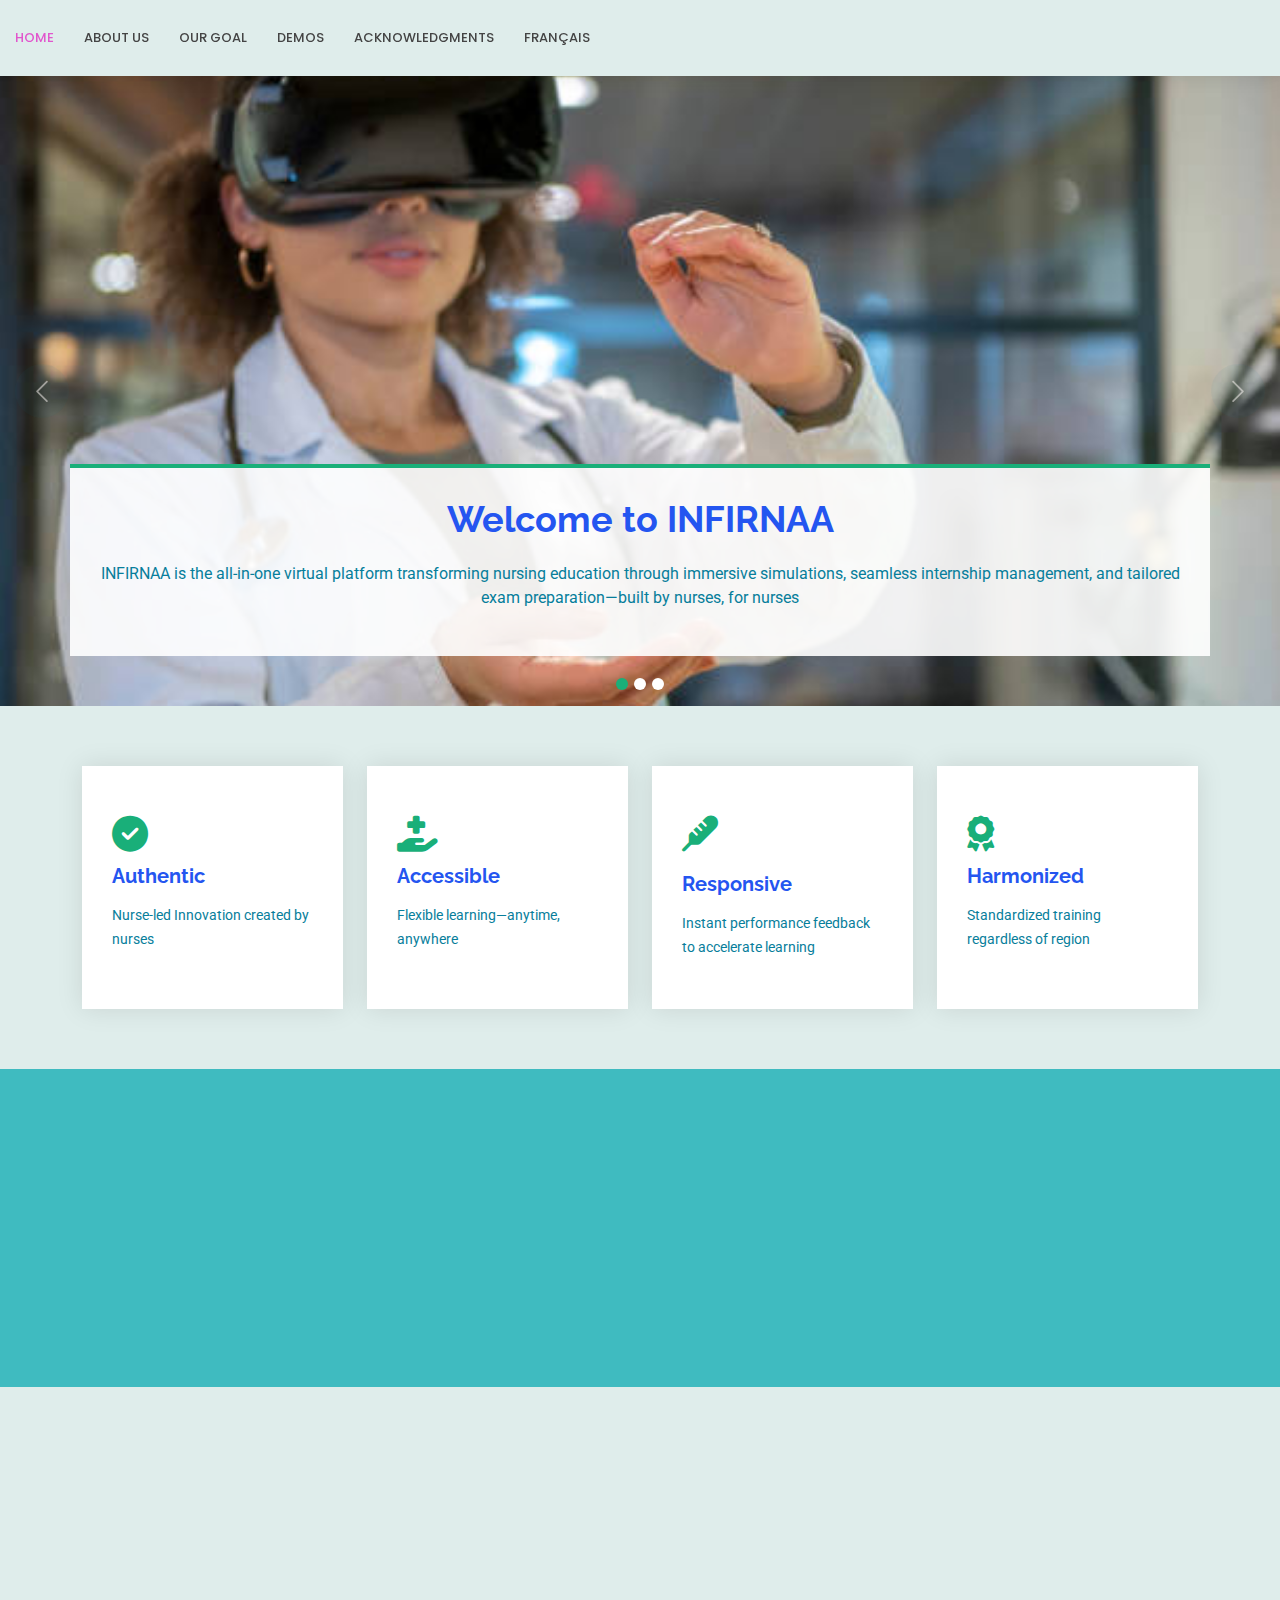
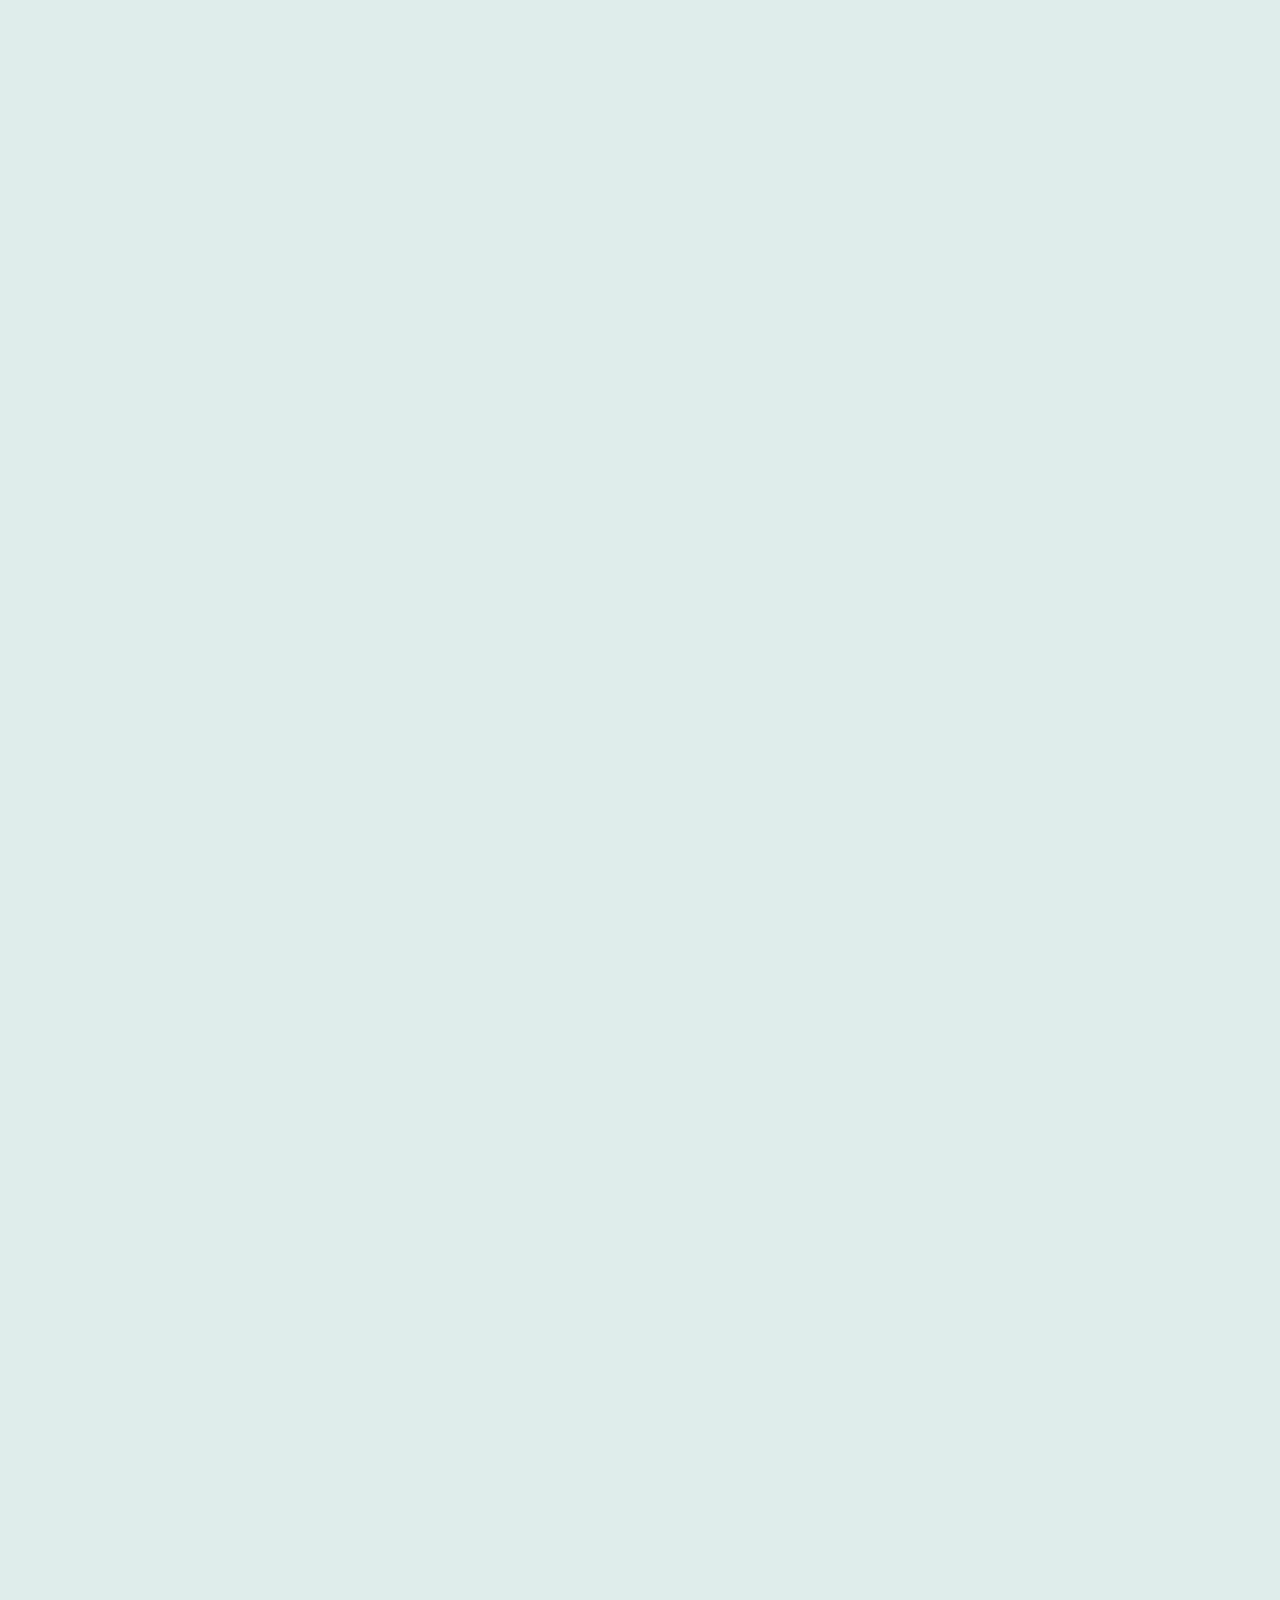
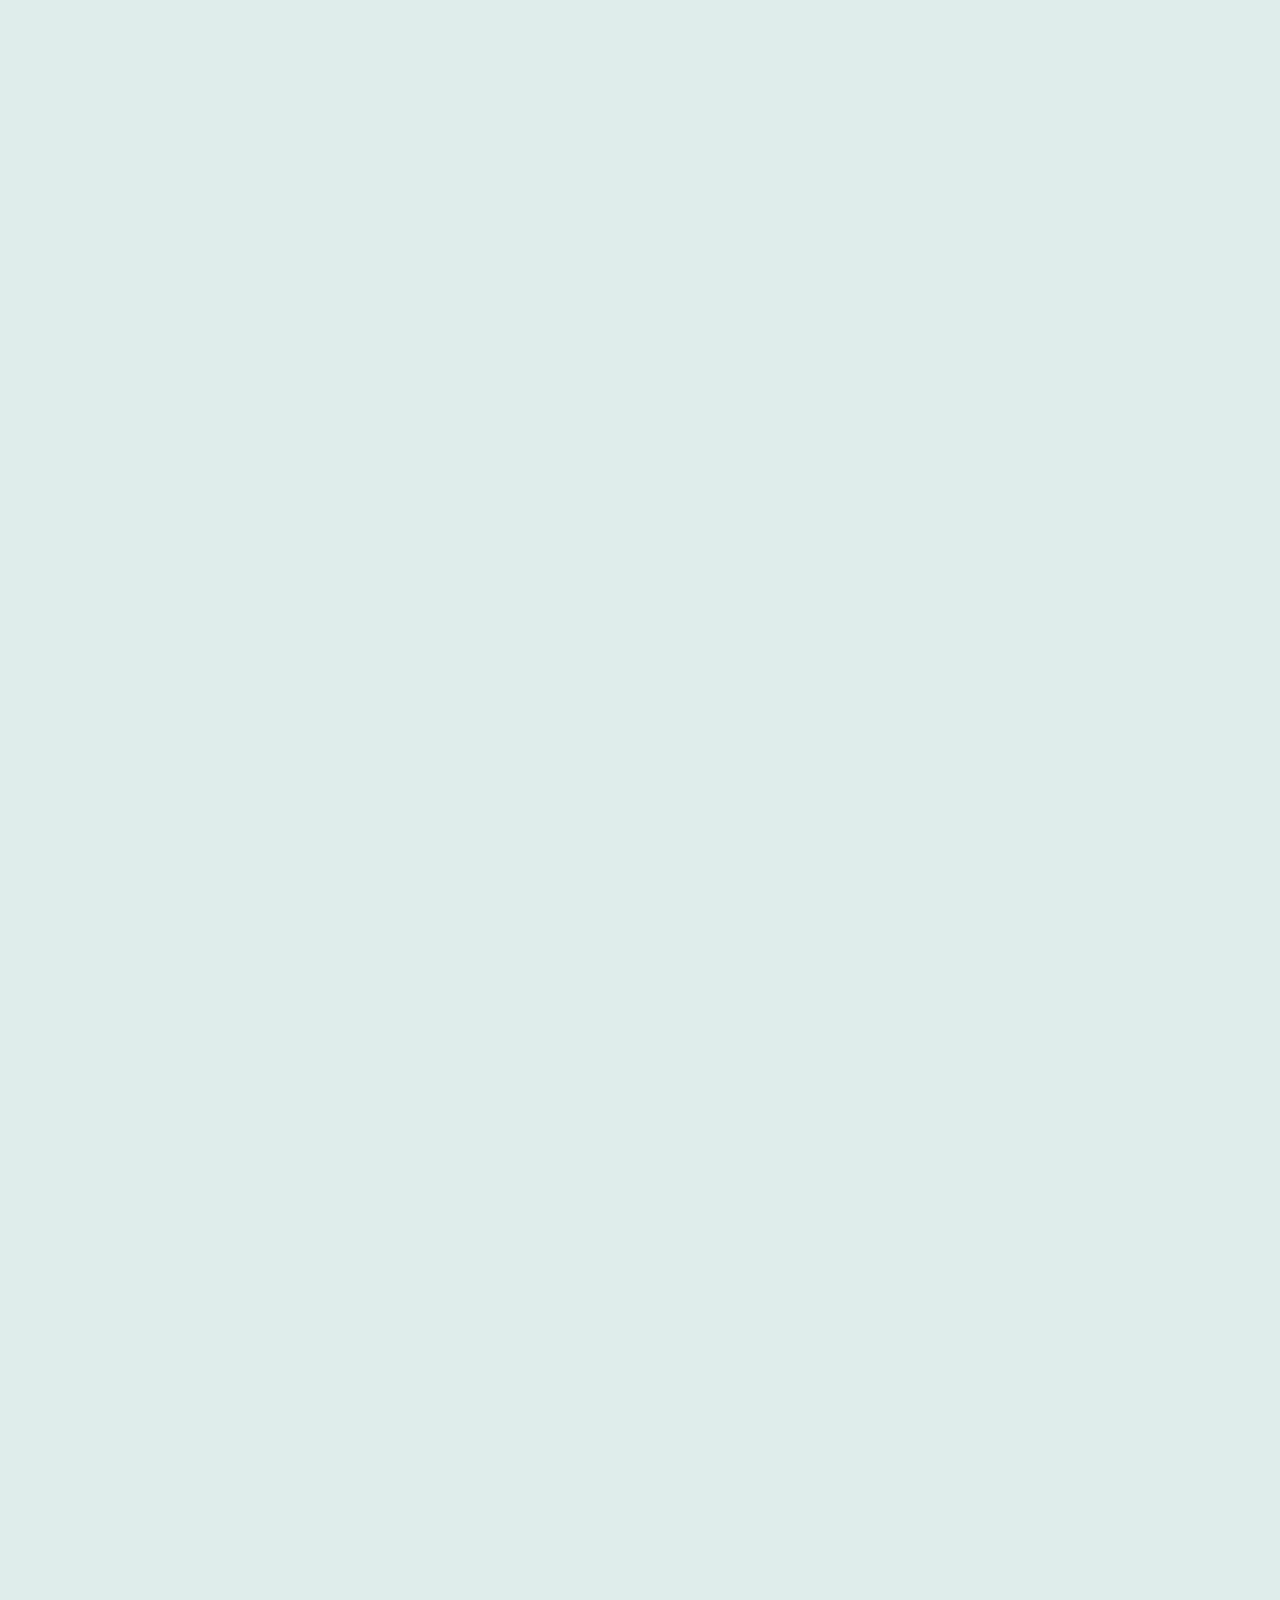
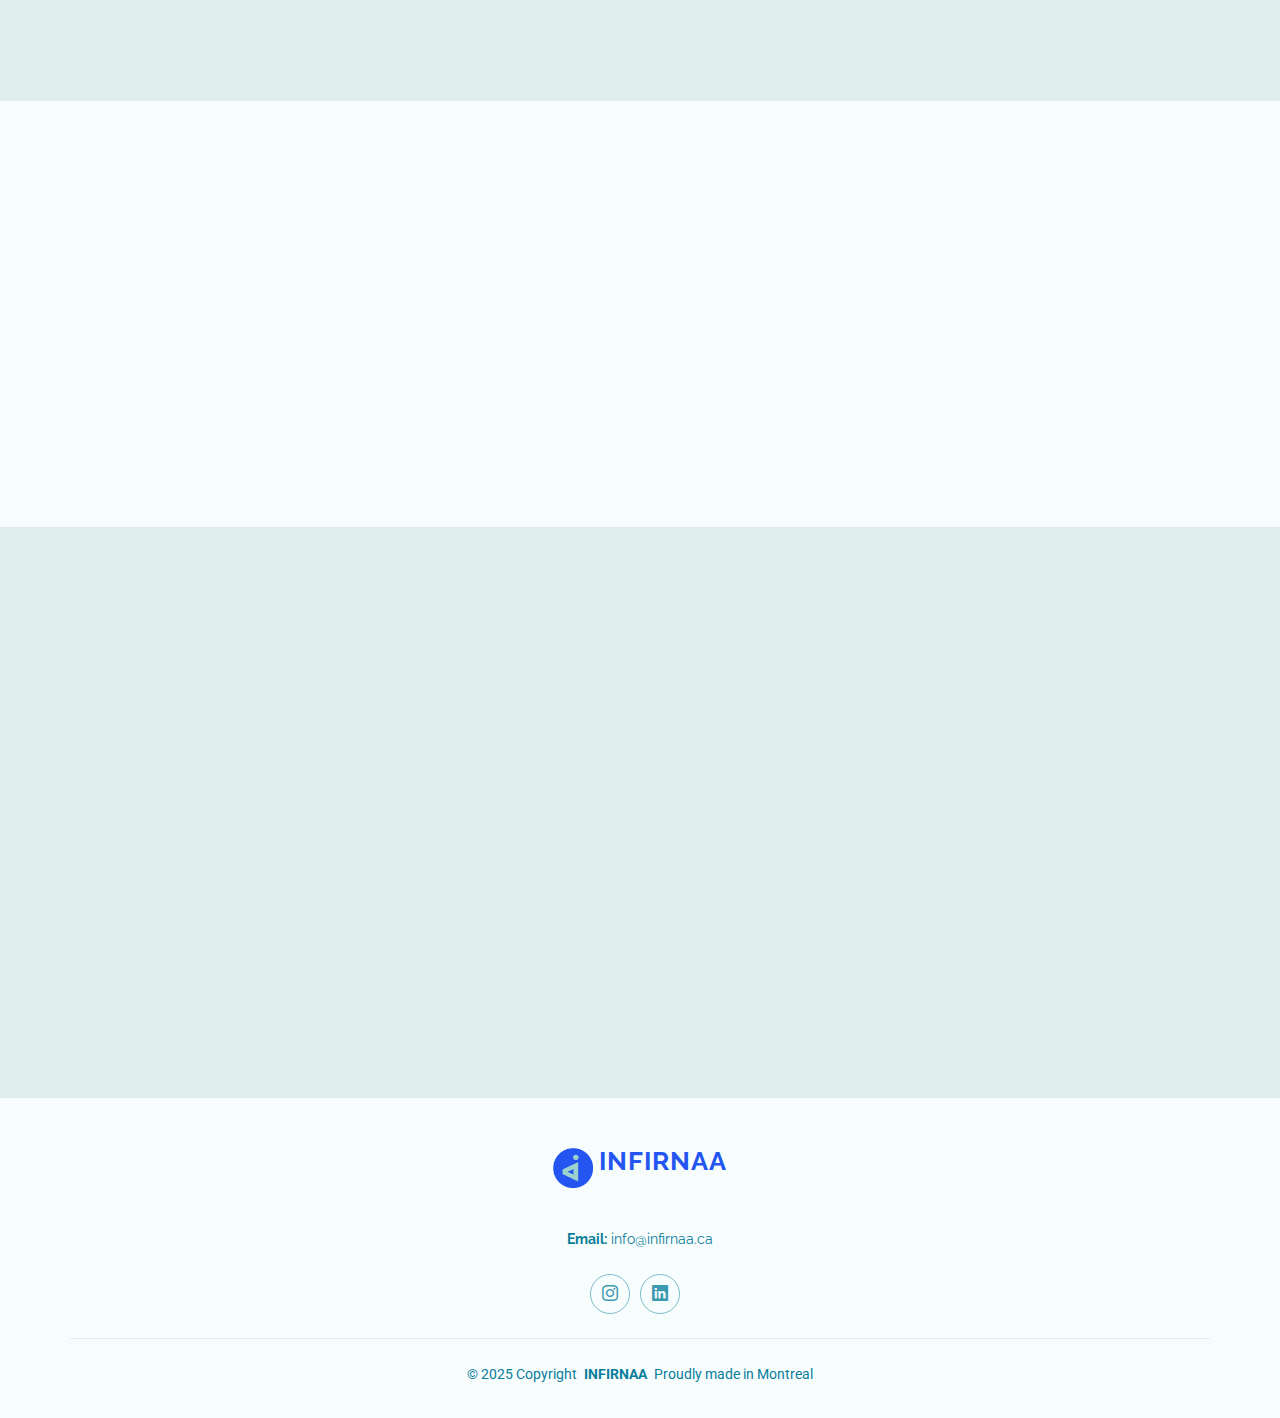
==== index.html @ 2ef002be "changing nav bar palcement" ====
<!DOCTYPE html>
<html lang="en">

<head>
  <meta charset="utf-8">
  <meta content="width=device-width, initial-scale=1.0" name="viewport">
  <title>index.html - INFIRNAA</title>
  <meta name="description" content="">
  <meta name="keywords" content="">

  <!-- Favicons -->
  <link href="infirnaa_symbole__couleur_1.png" rel="icon">
  <link href="infirnaa_signature_couleur_2.png" rel="apple-touch-icon">

  <!-- Fonts -->
  <link href="https://fonts.googleapis.com" rel="preconnect">
  <link href="https://fonts.gstatic.com" rel="preconnect" crossorigin>
  <link href="https://fonts.googleapis.com/css2?family=Roboto:ital,wght@0,100;0,300;0,400;0,500;0,700;0,900;1,100;1,300;1,400;1,500;1,700;1,900&family=Poppins:ital,wght@0,100;0,200;0,300;0,400;0,500;0,600;0,700;0,800;0,900;1,100;1,200;1,300;1,400;1,500;1,600;1,700;1,800;1,900&family=Raleway:ital,wght@0,100;0,200;0,300;0,400;0,500;0,600;0,700;0,800;0,900;1,100;1,200;1,300;1,400;1,500;1,600;1,700;1,800;1,900&display=swap" rel="stylesheet">

  <!-- Vendor CSS Files -->
  <link href="assets/vendor/bootstrap/css/bootstrap.min.css" rel="stylesheet">
  <link href="assets/vendor/bootstrap-icons/bootstrap-icons.css" rel="stylesheet">
  <link href="assets/vendor/aos/aos.css" rel="stylesheet">
  <link href="assets/vendor/fontawesome-free/css/all.min.css" rel="stylesheet">
  <link href="assets/vendor/glightbox/css/glightbox.min.css" rel="stylesheet">
  <link href="assets/vendor/swiper/swiper-bundle.min.css" rel="stylesheet">

  <!-- Main CSS File -->
  <link href="assets/css/main.css" rel="stylesheet">

</head>

<body class="index-page">

  <header id="header" class="header sticky-top">

    <div class="branding d-flex align-items-center">
      <nav id="navmenu" class="navmenu">
        <ul>
          <li><a href="#hero" class="active">Home</a></li>
          <li><a href="#about">About Us</a></li>
          <li><a href="#goal">Our Goal</a></li>
          <li><a href="#demos">Demos</a></li>
          <li><a href="#doctors">Acknowledgments</a></li>
          <li><a href="index-fr.html"> Français</a></li>
          <!--li><a href="index.html"> English</a></li-->
          
        <i class="mobile-nav-toggle d-xl-none bi bi-list"></i>
      </nav>

    

      </div>

    </div>

  </header>

  <main class="main">

    <!-- Hero Section -->
    <section id="hero" class="hero section">

      <div id="hero-carousel" class="carousel slide carousel-fade" data-bs-ride="carousel" data-bs-interval="10000">

        <div class="carousel-item active">
          <img src="assets/img/hero-carousel/VRhuman.jpg" alt="">
          <div class="container">
            <h2>Welcome to INFIRNAA</h2>
            <p>INFIRNAA is the all-in-one virtual platform transforming nursing education through immersive simulations, seamless internship management, and tailored exam preparation—built by nurses, for nurses</p>
            
          </div>
        </div><!-- End Carousel Item -->

        <div class="carousel-item">
          <img src="assets/img/hero-carousel/Screenshot 2025-04-06 180915.png" alt="">
          <div class="container">
            <h2>Our Goal</h2>
            <p>Bridge the gap between traditional learning and real-world clinical practice through immersive simulations</p>
            
          </div>
        </div><!-- End Carousel Item -->

        

        <div class="carousel-item">
          <img src="assets/img/hero-carousel/hospital2.webp" alt="">
          <div class="container">
            <h2>What Makes Us Different</h2>
            <p>INFIRNAA stands apart by combining clinical expertise with smart technology to deliver immersive nursing education that’s standardized, scalable, and built to truly support both students and educators.</p>
           
          </div>
        </div><!-- End Carousel Item -->

        <a class="carousel-control-prev" href="#hero-carousel" role="button" data-bs-slide="prev">
          <span class="carousel-control-prev-icon bi bi-chevron-left" aria-hidden="true"></span>
        </a>

        <a class="carousel-control-next" href="#hero-carousel" role="button" data-bs-slide="next">
          <span class="carousel-control-next-icon bi bi-chevron-right" aria-hidden="true"></span>
        </a>

        <ol class="carousel-indicators"></ol>

      </div>

    </section><!-- /Hero Section -->
     
  <!-- Featured Services Section -->
      <section id="featured-services" class="featured-services section">

        <div class="container">
  
          <div class="row gy-4">
  
            <div class="col-xl-3 col-md-6 d-flex" data-aos="fade-up" data-aos-delay="100">
              <div class="service-item position-relative">
                <div class="icon"><i class="fas fa-check-circle"></i></div>
                <h4><a href="" class="stretched-link">Authentic</a></h4>
                <p>Nurse-led Innovation created by nurses</p>
              </div>
            </div><!-- End Service Item -->
  
            <div class="col-xl-3 col-md-6 d-flex" data-aos="fade-up" data-aos-delay="200">
              <div class="service-item position-relative">
                <div class="icon"><i class="fa-solid fa-hand-holding-medical"></i></div>
                <h4><a href="" class="stretched-link">Accessible</a></h4>
                <p>Flexible learning—anytime, anywhere</p>
              </div>
            </div><!-- End Service Item -->
  
            <div class="col-xl-3 col-md-6 d-flex" data-aos="fade-up" data-aos-delay="300">
              <div class="service-item position-relative">
                <div class="icon"><i class="fas fa-thermometer icon"></i></div>
                <h4><a href="" class="stretched-link">Responsive</a></h4>
                <p>Instant performance feedback to accelerate learning</p>
              </div>
            </div><!-- End Service Item -->
  
            <div class="col-xl-3 col-md-6 d-flex" data-aos="fade-up" data-aos-delay="400">
              <div class="service-item position-relative">
                <div class="icon"><i class="fas fa-award flex-shrink-0"></i></div>
                <h4><a href="" class="stretched-link">Harmonized</a></h4>
                <p>Standardized training regardless of region</p>
              </div>
            </div><!-- End Service Item -->
  
          </div>
  
        </div>
  
    </section><!-- /Featured Services Section -->

     

    <!-- Trailer Section -->
    <section id="trailer" class="trailer section accent-background">

      <div class="container">
        <div class="row justify-content-center" data-aos="zoom-in" data-aos-delay="100">
          <div class="col-xl-10">
            <div class="text-center">
              <h3>INFIRNAA Trailer</h3>
              <video width="800" controls><source src="assets/videos/INFIRNAA-TRAILER1 - Made with Clipchamp.mp4" type="video/mp4"></video>
            </div>
          </div>
        </div>
      </div>

    </section><!-- /Trailer Section -->

    <!-- About Section -->
    <section id="about" class="about section">

      <!-- Section Title -->
      <div class="container section-title" data-aos="fade-up">
        <h2>About Us<br></h2>
        <p>Created to solve issues in clinical training and preparation, INFIRNAA provides a standardized, supportive, and tech-driven learning environment.</p>
        <p><br>INFIRNAA is an innovative virtual platform that is reshaping the landscape of nursing education by bridging the gap between traditional learning and real-world practice.</p>
      </div><!-- End Section Title -->

      <div class="container">

        <div class="row gy-4">
          <div class="col-lg-6 position-relative align-self-start" data-aos="fade-up" data-aos-delay="100">
            <img src="assets/img/infirnaa_signature_couleur_2.png" class="img-fluid" alt="">
            <a href="assets/videos/Demo 1 - Made with Clipchamp.mp4" class="glightbox pulsating-play-btn"></a>
          </div>
          <div class="col-lg-6 content" data-aos="fade-up" data-aos-delay="200">
            <h3>What Makes Us Different?</h3>
            <p class="fst-italic">
              Structured & Transparent: Real-world simulations tailored by nurse educators.
            </p>
            <p class="fst-italic">
              Automated & Efficient: INFIRNAA automates the learning experience with smart tools that track progress and deliver seamless efficient education for everyone involved.
            </p>
            <p class="fst-italic">
              Scalable & Future-Ready: Built to adapt, INFIRNAA supports small programs to large institutions, with integration capabilities for evolving healthcare and educational needs.
            </p>
            <ul>
              <li><i class="bi bi-check2-all"></i> <span>Schools & Universities – Simplify internship coordination, ensure compliance, and improve student success.</span></li>
              <li><i class="bi bi-check2-all"></i> <span>Hospitals & Clinics – Streamline supervision, track intern performance, and reduce admin work.</span></li>
              <li><i class="bi bi-check2-all"></i> <span>Nursing Students – Know exactly what’s expected, get feedback, and feel prepared for their careers</span></li>
            </ul>
          </div>
        </div>

      </div>

    </section><!-- /About Section -->

    <!-- Goal Section -->
    <section id="goal" class="goal section">

      <!-- Section Title -->
      <div class="container section-title" data-aos="fade-up">
        <h2>Our Goal<br></h2>
       
        <p><br>INFIRNAA’s main goal is to standardize and enhance nursing education, making it more accessible, effective, and stress-free for students, educators, and healthcare institutions.</p>
      </div><!-- End Section Title -->

      <!-- Stats Section -->
    <section id="stats" class="stats section">

      <div class="container" data-aos="fade-up" data-aos-delay="100">

        <div class="row gy-4">

          <div class="col-lg-3 col-md-6">
            <div class="stats-item d-flex align-items-center w-100 h-100">
              <i class="fas fa-user-md flex-shrink-0"></i>
              <div>
                <span class="purecounter" data-purecounter-start="0" data-purecounter-end="85" data-purecounter-duration="1"></span><span>%</span>

                <p>of students prefer immediate digital feedback over delayed, in-person evaluations</p>
              </div>
            </div>
          </div><!-- End Stats Item -->

          <div class="col-lg-3 col-md-6">
            <div class="stats-item d-flex align-items-center w-100 h-100">
              <i class="far fa-hospital flex-shrink-0"></i>
              <div>
                <span data-purecounter-start="0" data-purecounter-end="34" data-purecounter-duration="1" class="purecounter"></span><span>%</span>
                <p>improvement in critical thinking has been observed in learners using virtual simulations</p>
              </div>
            </div>
          </div><!-- End Stats Item -->

          <div class="col-lg-3 col-md-6">
            <div class="stats-item d-flex align-items-center w-100 h-100">
              <i class="fa-solid fa-user-nurse"></i> <i class=""></i>
              <div>
                <span data-purecounter-start="0" data-purecounter-end="80" data-purecounter-duration="1" class="purecounter"> </span><span>%</span>
                <p>of nurses believe that flexible, on-demand training would boost their confidence in clinical settings.

                </p>
              </div>
            </div>
          </div><!-- End Stats Item -->

          <div class="col-lg-3 col-md-6">
            <div class="stats-item d-flex align-items-center w-100 h-100">
              <i class="fas fa-award flex-shrink-0"></i>
              <div>
                <span data-purecounter-start="0" data-purecounter-end="70" data-purecounter-duration="1" class="purecounter"></span><span>%</span>
                <p> of students learn better through scenario-based simulations than through traditional textbooks.</p>
              </div>
            </div>
          </div><!-- End Stats Item -->

        </div>

      </div>

    </section><!-- /Stats Section -->

     <!-- Features Section -->
     <section id="features" class="features section">

      <div class="container">

        <div class="row justify-content-around gy-4">
          <div class="features-image col-lg-6" data-aos="fade-up" data-aos-delay="100"><img src="assets/img/hospital2.webp" alt=""></div>

          <div class="col-lg-5 d-flex flex-column justify-content-center" data-aos="fade-up" data-aos-delay="200">
            <h3>INFIRNAA DEMOS</h3>
            <p>INFIRNAA’s preliminary demos offer an exciting glimpse into the platform’s future capabilities. Users step into the role of a nurse, navigating interactive clinical scenarios designed to simulate real-life healthcare situations. These early-stage simulations are currently accessible online, allowing users to replay cases multiple times to build confidence and skill. The objective is to blend learning with practical application, supported by instant feedback after each decision. While still in development, the demos reflect INFIRNAA’s long-term vision: a fully immersive, customizable, and repeatable training experience—soon to include VR functionality for deeper realism and engagement.

            </p>

            <div class="icon-box d-flex position-relative" data-aos="fade-up" data-aos-delay="300">
              <i class="fa-solid fa-hand-holding-medical flex-shrink-0"></i>
              <div>
                <h4><a href="" class="stretched-link">Scenario Based Learning</a></h4>
                <p>Simulations are based on real-world nursing situations, promoting critical thinking and skill application.</p>
              </div>
            </div><!-- End Icon Box -->

            <div class="icon-box d-flex position-relative" data-aos="fade-up" data-aos-delay="400">
              <i class="fa-solid fa-suitcase-medical flex-shrink-0"></i>
              <div>
                <h4><a href="" class="stretched-link">Replayable Practice</a></h4>
                <p>Scenarios can be repeated as many times as needed to reinforce learning.</p>
              </div>
            </div><!-- End Icon Box -->

            <div class="icon-box d-flex position-relative" data-aos="fade-up" data-aos-delay="500">
              <i class="fa-solid fa-staff-snake flex-shrink-0"></i>
              <div>
                <h4><a href="" class="stretched-link">Instant Feedback</a></h4>
                <p>Users receive real-time insights on their decisions to guide improvement.</p>
              </div>
            </div><!-- End Icon Box -->

            <div class="icon-box d-flex position-relative" data-aos="fade-up" data-aos-delay="600">
              <i class="fa-solid fa-lungs flex-shrink-0"></i>
              <div>
                <h4><a href="" class="stretched-link">Scenario Generation </a></h4>
                <p>The platform will eventually offer custom or randomized scenarios for ongoing skill development.</p>
              </div>
            </div><!-- End Icon Box -->

          </div>
        </div>

      </div>

    <!-- Demos Section -->
    <section id="demos" class="demos section">

      <div class="container" data-aos="fade-up" data-aos-delay="100">

        <div class="row gy-4 justify-content-center">

          <div class="col-lg-3 col-md-6">
            <div class="demos-item d-flex align-items-center w-100 h-100">
              <div>
                <p>ACLS Demo 1</p>
                <video width="300" controls><source src="assets/videos/ACLS Practice - Made with Clipchamp.mp4" type="video/mp4"></video>
              </div>
            </div>
          </div><!-- End Demos Item -->

          <div class="col-lg-3 col-md-6">
            <div class="demos-item d-flex align-items-center w-100 h-100">
              <div>
                <p>ACLS Demo 2</p>
                <video width="300" controls><source src="assets/videos/ACLS Practice 2 - Made with Clipchamp.mp4" type="video/mp4"></video>
              </div>
            </div>
          </div><!-- End Demos Item -->

          <div class="col-lg-3 col-md-6">
            <div class="demos-item d-flex align-items-center w-100 h-100">
              <div>
                <p>Code Blue Demo</p>
                <video width="300" controls><source src="assets/videos/CodeBlue - Made with Clipchamp.mp4" type="video/mp4"></video>
              </div>
            </div>
          </div><!-- End Demos Item -->

        </div>

      </div>

    </section><!-- /Demos Section -->

    <!-- Tabs Section -->
    <section id="tabs" class="tabs section">

       
  
      </section><!-- /Tabs Section -->

    

     <!-- Testimonials Section -->
     <section id="testimonials" class="testimonials section">

      <!-- Section Title -->
      <div class="container section-title" data-aos="fade-up">
        <h2>Job Postings</h2>
        <p>We’re currently building our core team and are actively seeking passionate professionals to fill the following key roles: </p>
      </div><!-- End Section Title -->

      <div class="container" data-aos="fade-up" data-aos-delay="100">

        <div class="swiper init-swiper" data-speed="600" data-delay="5000" data-breakpoints="{ &quot;320&quot;: { &quot;slidesPerView&quot;: 1, &quot;spaceBetween&quot;: 40 }, &quot;1200&quot;: { &quot;slidesPerView&quot;: 3, &quot;spaceBetween&quot;: 40 } }">
          <script type="application/json" class="swiper-config">
            {
              "loop": true,
              "speed": 600,
              "autoplay": {
                "delay": 5000
              },
              "slidesPerView": "auto",
              "pagination": {
                "el": ".swiper-pagination",
                "type": "bullets",
                "clickable": true
              },
              "breakpoints": {
                "320": {
                  "slidesPerView": 1,
                  "spaceBetween": 40
                },
                "1200": {
                  "slidesPerView": 3,
                  "spaceBetween": 20
                }
              }
            }
          </script>
          <div class="swiper-wrapper">

            <div class="swiper-slide">
              <div class="testimonial-item" "="">
            <p>
              <i class=" bi bi-quote quote-icon-left"></i>
                <span>Your clinical expertise will help shape realistic, high-impact simulations that reflect the challenges and skills nurses of every level face every day.</span>
                <i class="bi bi-quote quote-icon-right"></i>
                </p>
                <img src="assets/img/testimonials/testimonials-1.jpg" class="testimonial-img" alt="">
                <h3>Nurses</h3>
                <h4>LPNs, RNs, BScNs, MScNs, NPs, and PhDs</h4>
              </div>
            </div><!-- End testimonial item -->

            <div class="swiper-slide">
              <div class="testimonial-item">
                <p>
                  <i class="bi bi-quote quote-icon-left"></i>
                  <span>You’ll bring the platform to life by building, optimizing, and scaling our web and future VR experiences to support immersive nursing education.</span>
                  <i class="bi bi-quote quote-icon-right"></i>
                </p>
                <img src="assets/img/testimonials/testimonials-2.jpg" class="testimonial-img" alt="">
                <h3>Full-Stack Developers</h3>
                <h4>Front-end and Back-end</h4>
              </div>
            </div><!-- End testimonial item -->

            <div class="swiper-slide">
              <div class="testimonial-item">
                <p>
                  <i class="bi bi-quote quote-icon-left"></i>
                  <span>As Chief Technology Officer you would lead the tech vision, overseeing development and innovation to ensure INFIRNAA remains cutting-edge and scalable.</span>
                  <i class="bi bi-quote quote-icon-right"></i>
                </p>
                <img src="assets/img/testimonials/testimonials-3.jpg" class="testimonial-img" alt="">
                <h3>CTO</h3>
                <h4>Chief Technology Officer</h4>
              </div>
            </div><!-- End testimonial item -->

            <div class="swiper-slide">
              <div class="testimonial-item">
                <p>
                  <i class="bi bi-quote quote-icon-left"></i>
                  <span>You would craft and execute a marketing strategy that positions INFIRNAA as the go-to solution for nursing education in schools and hospitals. </span>
                  <i class="bi bi-quote quote-icon-right"></i>
                </p>
                <img src="assets/img/testimonials/testimonials-4.jpg" class="testimonial-img" alt="">
                <h3>CMO</h3>
                <h4>Chief Marketing Officer </h4>
              </div>
            </div><!-- End testimonial item -->

            <div class="swiper-slide">
              <div class="testimonial-item">
                <p>
                  <i class="bi bi-quote quote-icon-left"></i>
                  <span>You would manage our internal systems and workflows, turning big ideas into smooth operations that deliver consistent value to our users.</span>
                  <i class="bi bi-quote quote-icon-right"></i>
                </p>
                <img src="assets/img/testimonials/testimonials-5.jpg" class="testimonial-img" alt="">
                <h3>COO</h3>
                <h4>Chief Operations Officer</h4>
              </div>
            </div><!-- End testimonial item -->

          </div>
          <div class="swiper-pagination"></div>
        </div>

      </div>

    </section><!-- /Testimonials Section -->
<!-- Doctors Section -->
<section id="doctors" class="doctors section light-background">

  <!-- Section Title -->
  <div class="container section-title" data-aos="fade-up">
    <h2>Acknowledgments</h2>
    <p>We would like to formally acknowledge and thank the individuals and organizations whose support and contributions have been instrumental to the development of INFIRNAA.</p>
  </div><!-- End Section Title -->

  <div class="container">

    <div class="row gy-4">

      <div class="col-lg-3 col-md-6 d-flex align-items-stretch" data-aos="fade-up" data-aos-delay="100">
        <div class="team-member">
          <div class="member-img">
            <img src="assets/img/doctors/doctors-1.jpg" class="img-fluid" alt="">
            <div class="social">
              
            </div>
          </div>
          <div class="member-info">
            <h4>La Base Entrepreneuriale</h4>
            <span>Fondatrice et Entreprism</span>
          </div>
        </div>
      </div><!-- End Team Member -->

      <div class="col-lg-3 col-md-6 d-flex align-items-stretch" data-aos="fade-up" data-aos-delay="200">
        <div class="team-member">
          <div class="member-img">
            <img src="assets/img/doctors/doctors-2.jpg" class="img-fluid" alt="">
            <div class="social">
              
            </div>
          </div>
          <div class="member-info">
            <h4>Esplanade</h4>
            <span> Programme: Collision en sante</span>
          </div>
        </div>
      </div><!-- End Team Member -->

      <div class="col-lg-3 col-md-6 d-flex align-items-stretch" data-aos="fade-up" data-aos-delay="300">
        <div class="team-member">
          <div class="member-img">
            <img src="assets/img/doctors/doctors-3.jpg" class="img-fluid" alt="">
            <div class="social">
             
            </div>
          </div>
          <div class="member-info">
            <h4>LaSalle College</h4>
            <span>IT and Business Adm Interns</span>
          </div>
        </div>
      </div><!-- End Team Member -->

      <div class="col-lg-3 col-md-6 d-flex align-items-stretch" data-aos="fade-up" data-aos-delay="400">
        <div class="team-member">
          <div class="member-img">
            <img src="assets/img/doctors/doctors-4.jpg" class="img-fluid" alt="">
            <div class="social">
             
            </div>
          </div>
          <div class="member-info">
            <h4>HEC </h4>
            <span>Etudiants en MSc et MBA</span>
          </div>
        </div>
      </div><!-- End Team Member -->

    </div>

  </div>

</section><!-- /Doctors Section -->

<!-- Gallery Section -->
<section id="gallery" class="gallery section">

  <!-- Section Title -->
  <div class="container section-title" data-aos="fade-up">
    <h2>Gallery of Future Scenarios</h2>
    <p>Screenshots of scenarios being built</p>
  </div><!-- End Section Title -->

  <div class="container" data-aos="fade-up" data-aos-delay="100">

    <div class="swiper init-swiper">
      <script type="application/json" class="swiper-config">
        {
          "loop": true,
          "speed": 600,
          "autoplay": {
            "delay": 5000
          },
          "slidesPerView": "auto",
          "centeredSlides": true,
          "pagination": {
            "el": ".swiper-pagination",
            "type": "bullets",
            "clickable": true
          },
          "breakpoints": {
            "320": {
              "slidesPerView": 1,
              "spaceBetween": 0
            },
            "768": {
              "slidesPerView": 3,
              "spaceBetween": 20
            },
            "1200": {
              "slidesPerView": 5,
              "spaceBetween": 20
            }
          }
        }
      </script>
      <div class="swiper-wrapper align-items-center">
        <div class="swiper-slide"><a class="glightbox" data-gallery="images-gallery" href="assets/img/gallery/gallery-1.jpg"><img src="assets/img/gallery/gallery-1.jpg" class="img-fluid" alt=""></a></div>
        <div class="swiper-slide"><a class="glightbox" data-gallery="images-gallery" href="assets/img/gallery/gallery-2.jpg"><img src="assets/img/gallery/gallery-2.jpg" class="img-fluid" alt=""></a></div>
        <div class="swiper-slide"><a class="glightbox" data-gallery="images-gallery" href="assets/img/gallery/gallery-3.jpg"><img src="assets/img/gallery/gallery-3.jpg" class="img-fluid" alt=""></a></div>
        <div class="swiper-slide"><a class="glightbox" data-gallery="images-gallery" href="assets/img/gallery/gallery-4.jpg"><img src="assets/img/gallery/gallery-4.jpg" class="img-fluid" alt=""></a></div>
        <div class="swiper-slide"><a class="glightbox" data-gallery="images-gallery" href="assets/img/gallery/gallery-5.jpg"><img src="assets/img/gallery/gallery-5.jpg" class="img-fluid" alt=""></a></div>
        <div class="swiper-slide"><a class="glightbox" data-gallery="images-gallery" href="assets/img/gallery/gallery-6.jpg"><img src="assets/img/gallery/gallery-6.jpg" class="img-fluid" alt=""></a></div>
        <div class="swiper-slide"><a class="glightbox" data-gallery="images-gallery" href="assets/img/gallery/gallery-7.jpg"><img src="assets/img/gallery/gallery-7.jpg" class="img-fluid" alt=""></a></div>
        <div class="swiper-slide"><a class="glightbox" data-gallery="images-gallery" href="assets/img/gallery/gallery-8.jpg"><img src="assets/img/gallery/gallery-8.jpg" class="img-fluid" alt=""></a></div>
      </div>
      <div class="swiper-pagination"></div>
    </div>

  </div>

</section><!-- /Gallery Section -->


  </main>

  <footer id="footer" class="footer light-background">

    <div class="container footer-top text-center">
        <div class="row">
        <div class="col-lg-12 col-md-6 footer-about">
          <a href="index.html" class="logo d-flex justify-content-center">
            <img src="assets/img/infirnaa_symbole__couleur_1.png" alt="">
            <span class="sitename">INFIRNAA</span>
          </a>
          <div class="footer-contact pt-3">
            <p><strong>Email:</strong> <span>info@infirnaa.ca</span></p>
          </div>
          <div class="social-links d-flex mt-4 justify-content-center">
            <a href="https://www.instagram.com/infirnaa/"><i class="bi bi-instagram"></i></a>
            <a href="https://www.linkedin.com/company/infirnaa/?viewAsMember=true"><i class="bi bi-linkedin"></i></a>
          </div>
        </div>
        </div>
    </div>

    <div class="container copyright text-center mt-4">
      <p>© 2025 <span>Copyright</span> <strong class="px-1 sitename">INFIRNAA</strong> <span>Proudly made in Montreal</span></p>
      <div class="credits">
        <!-- All the links in the footer should remain intact. -->
        <!-- You can delete the links only if you've purchased the pro version. -->
        <!-- Licensing information: https://bootstrapmade.com/license/ -->
        <!-- Purchase the pro version with working PHP/AJAX contact form: [buy-url] -->
       
      </div>
    </div>

  </footer>

  <!-- Scroll Top -->
  <a href="#" id="scroll-top" class="scroll-top d-flex align-items-center justify-content-center"><i class="bi bi-arrow-up-short"></i></a>

  <!-- Preloader -->
  <div id="preloader"></div>

  <!-- Vendor JS Files -->
  <script src="assets/vendor/bootstrap/js/bootstrap.bundle.min.js"></script>
  <script src="assets/vendor/php-email-form/validate.js"></script>
  <script src="assets/vendor/aos/aos.js"></script>
  <script src="assets/vendor/glightbox/js/glightbox.min.js"></script>
  <script src="assets/vendor/purecounter/purecounter_vanilla.js"></script>
  <script src="assets/vendor/swiper/swiper-bundle.min.js"></script>

  <!-- Main JS File -->
  <script src="assets/js/main.js"></script>

</body>

</html>
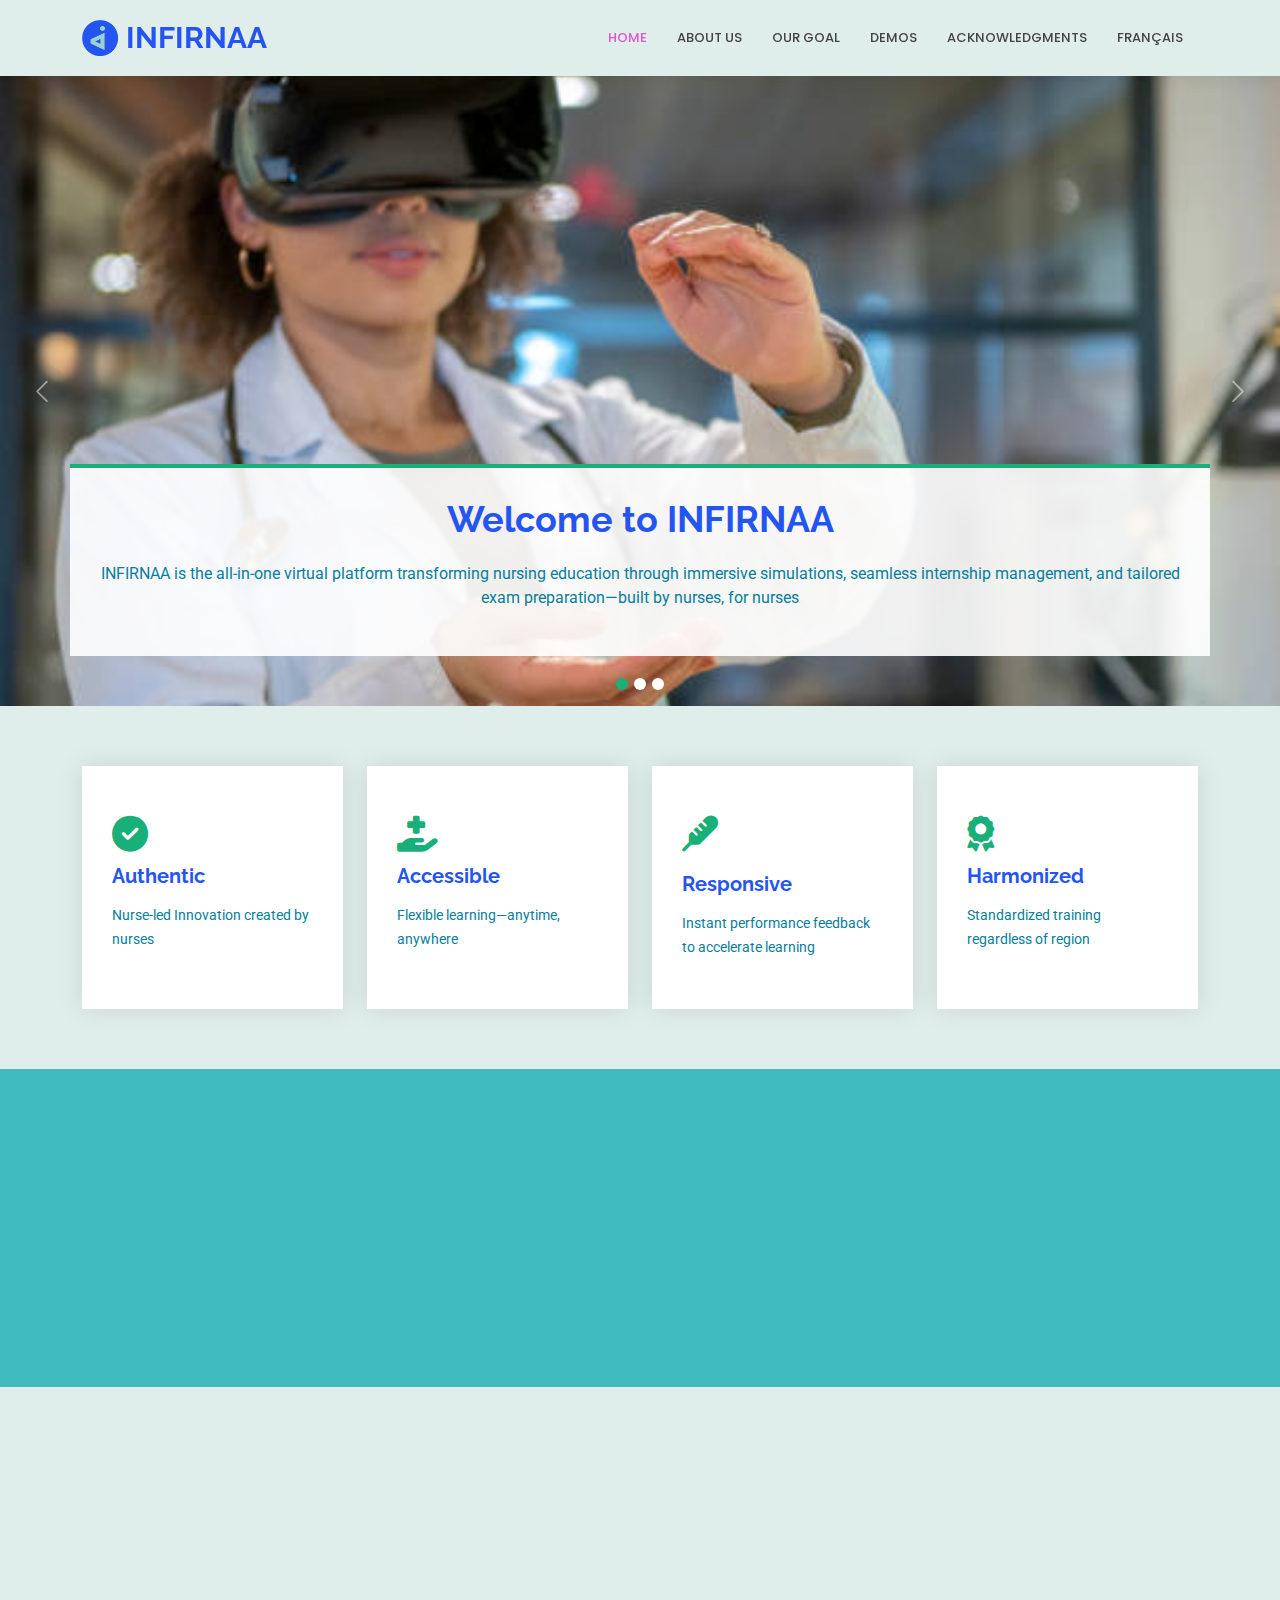
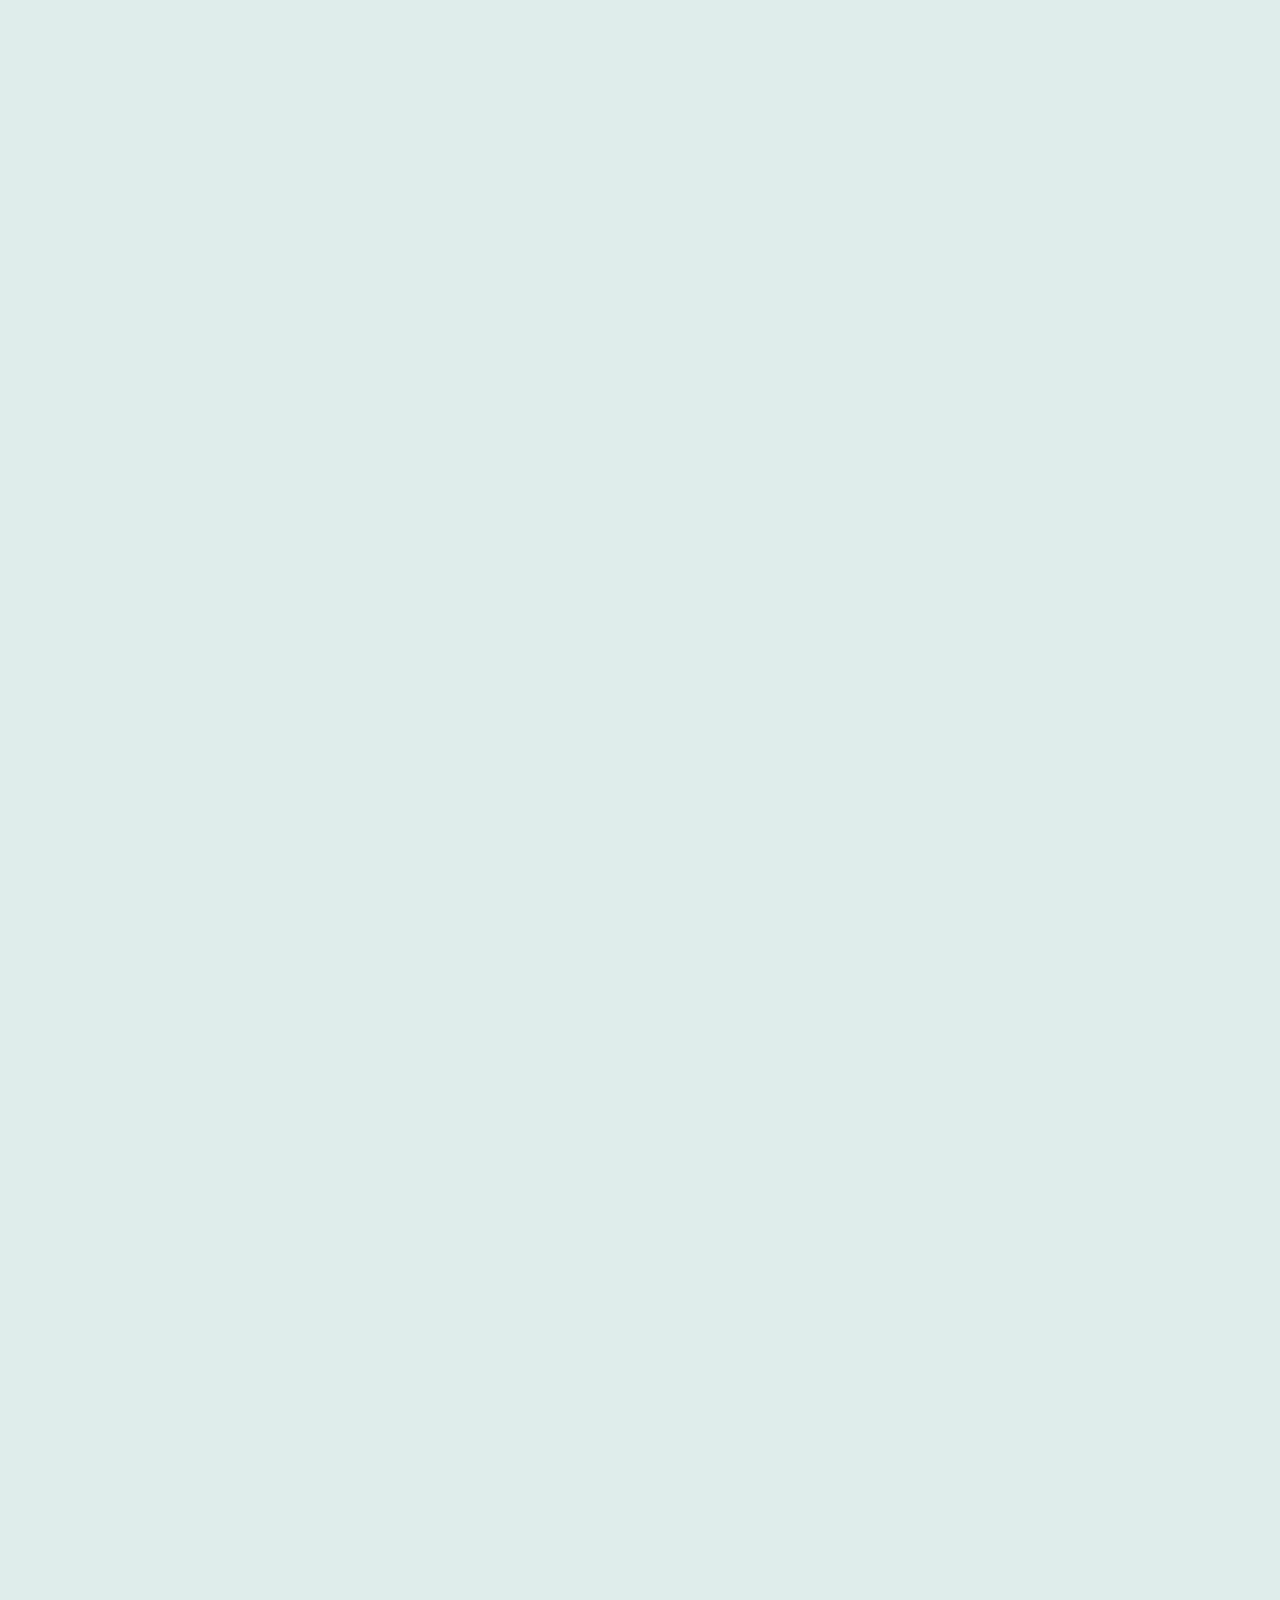
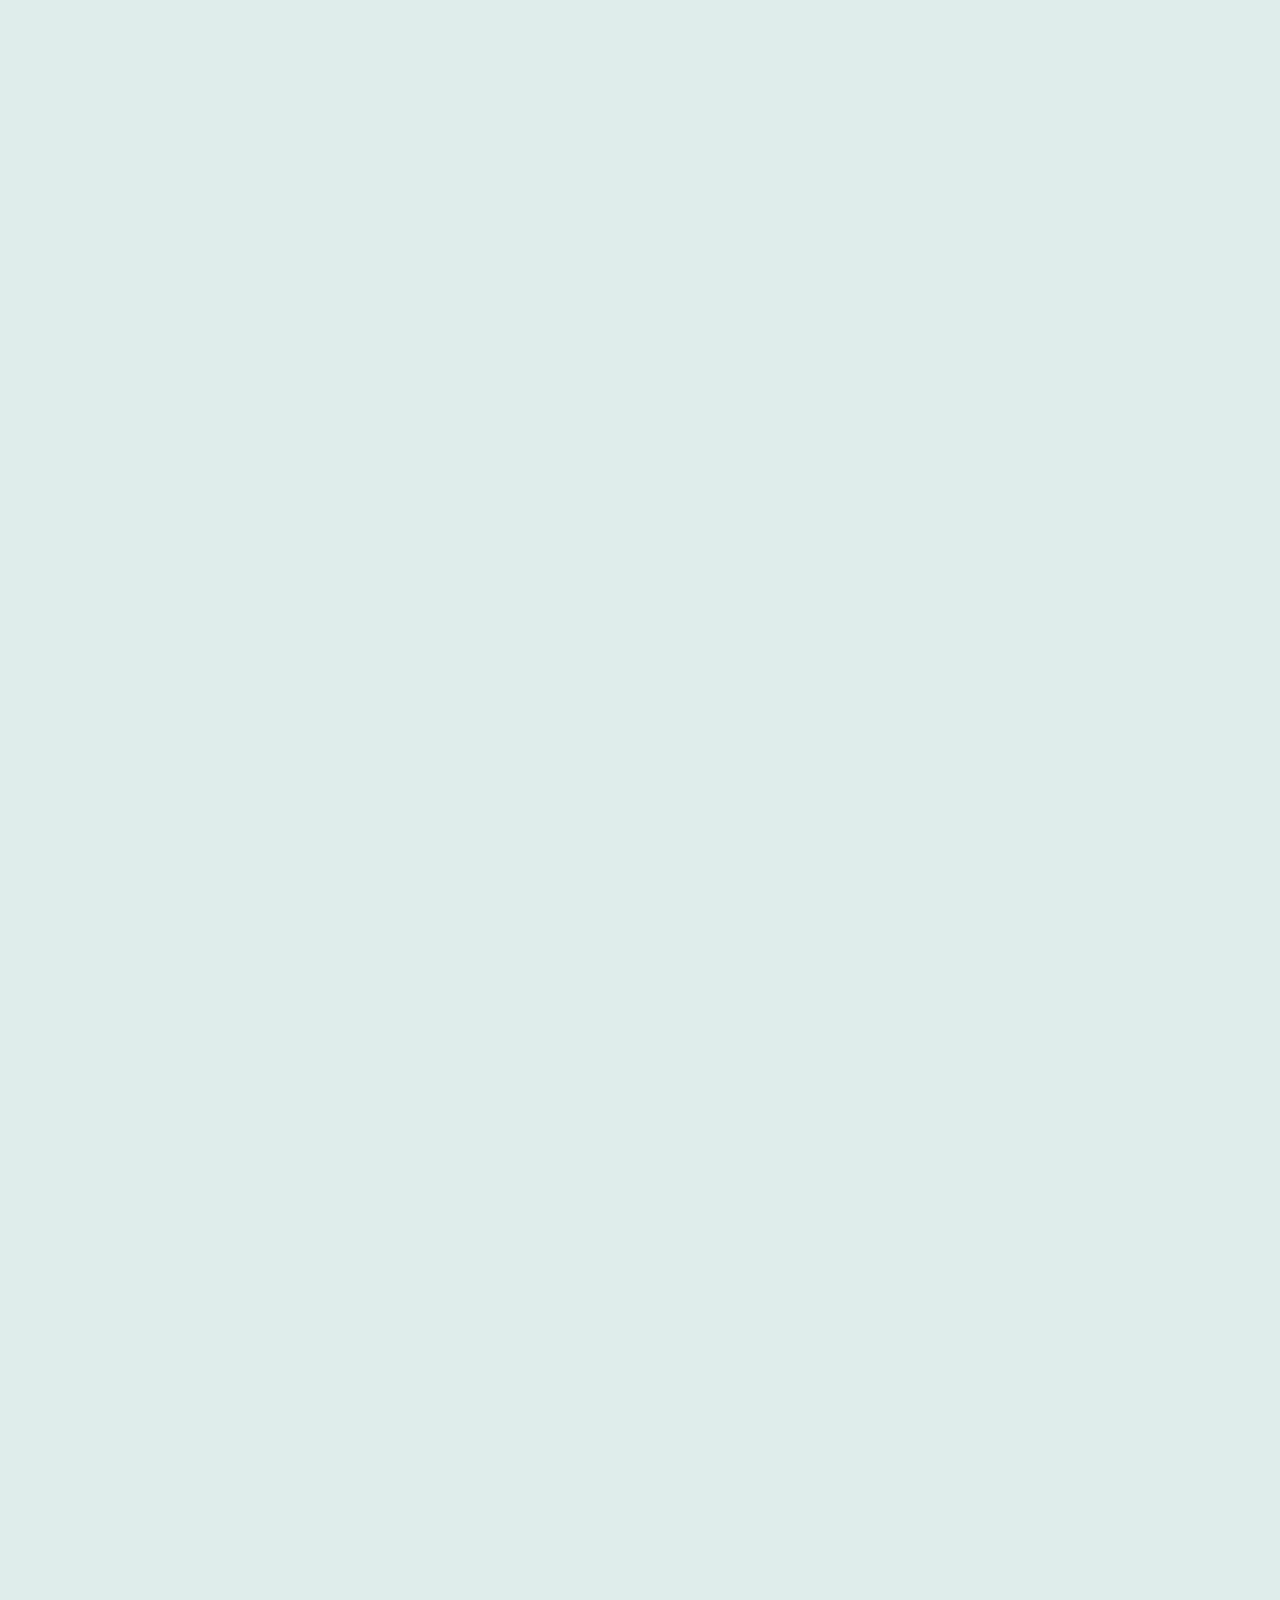
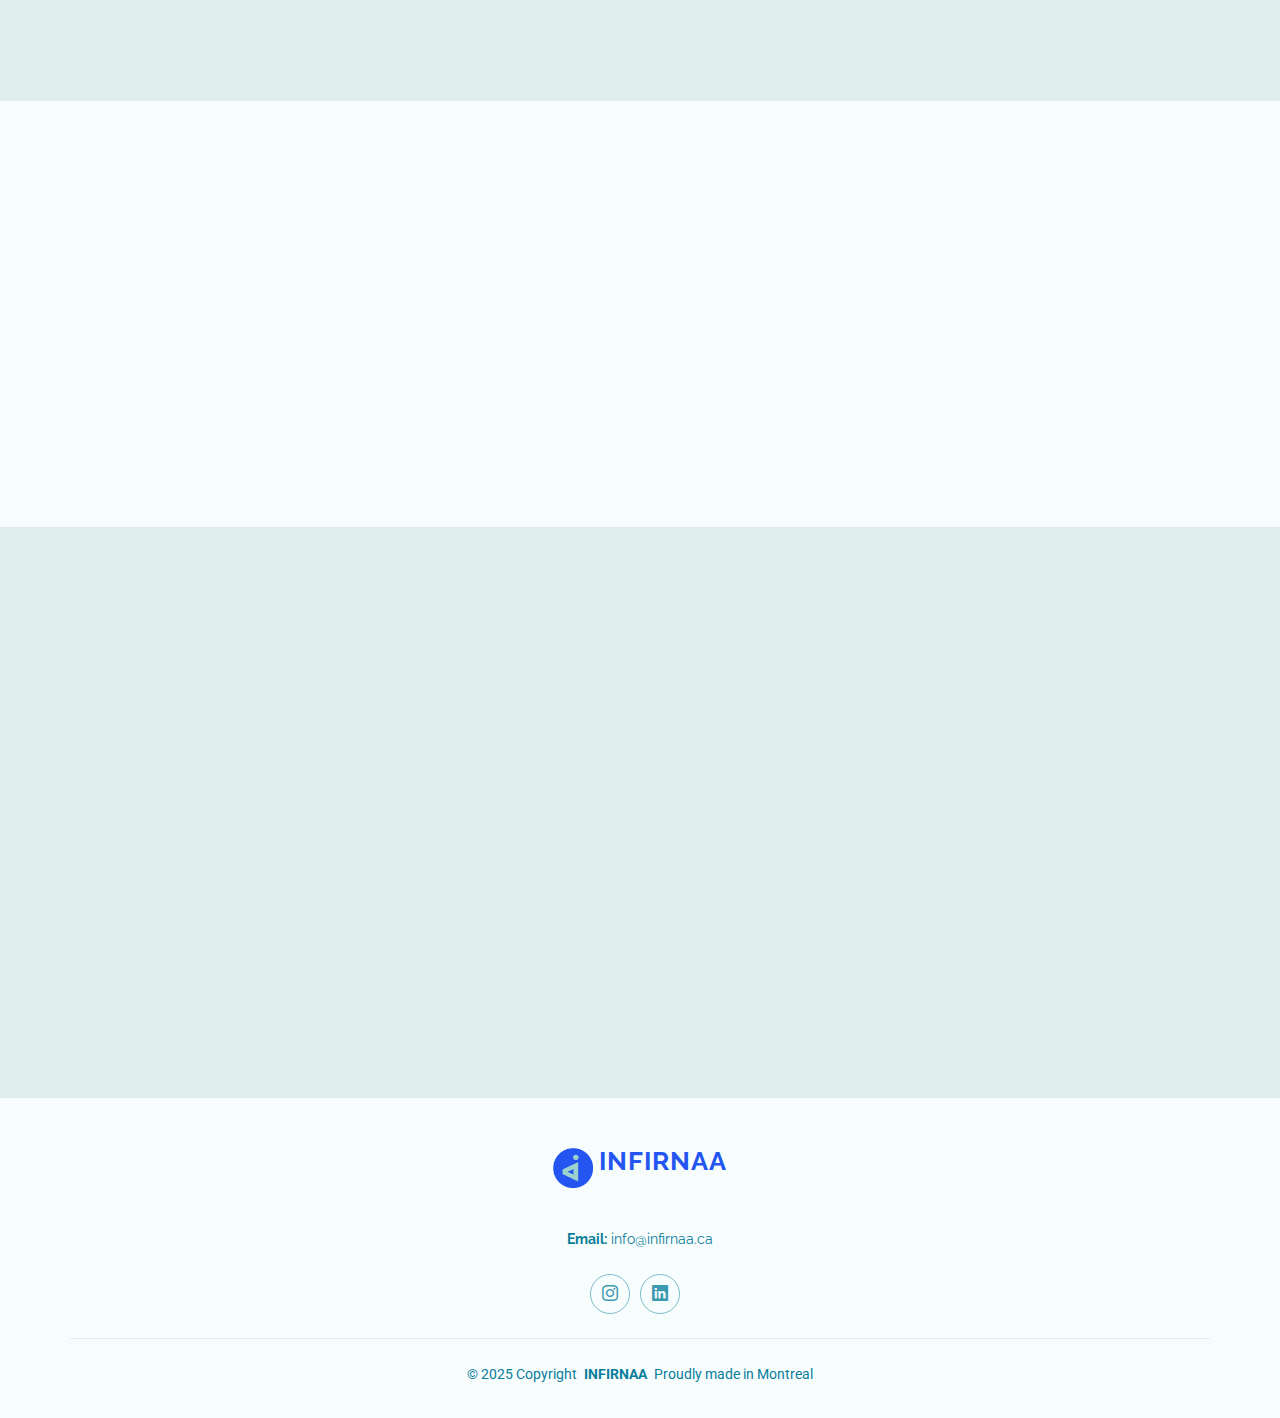
==== commit dcedec07: "changing nav bar palcement" ====
--- a/index.html
+++ b/index.html
@@ -35,20 +35,26 @@
   <header id="header" class="header sticky-top">
 
     <div class="branding d-flex align-items-center">
-      <nav id="navmenu" class="navmenu">
-        <ul>
-          <li><a href="#hero" class="active">Home</a></li>
-          <li><a href="#about">About Us</a></li>
-          <li><a href="#goal">Our Goal</a></li>
-          <li><a href="#demos">Demos</a></li>
-          <li><a href="#doctors">Acknowledgments</a></li>
-          <li><a href="index-fr.html"> Français</a></li>
-          <!--li><a href="index.html"> English</a></li-->
-          
-        <i class="mobile-nav-toggle d-xl-none bi bi-list"></i>
-      </nav>
-
-    
+
+      <div class="container position-relative d-flex align-items-center justify-content-end">
+        <a href="index.html" class="logo d-flex align-items-center me-auto">
+          <img src="assets/img/infirnaa_symbole__couleur_1.png" alt="">
+          <!-- Uncomment the line below if you also wish to use a text logo -->
+          <h1 class="sitename">INFIRNAA</h1>
+        </a>
+
+        <nav id="navmenu" class="navmenu">
+          <ul>
+            <li><a href="#hero" class="active">Home</a></li>
+            <li><a href="#about">About Us</a></li>
+            <li><a href="#goal">Our Goal</a></li>
+            <li><a href="#demos">Demos</a></li>
+            <li><a href="#doctors">Acknowledgments</a></li>
+            <li><a href="index-fr.html"> Français</a></li>
+            <!--li><a href="index.html"> English</a></li-->
+            
+          <i class="mobile-nav-toggle d-xl-none bi bi-list"></i>
+        </nav>
 
       </div>
 
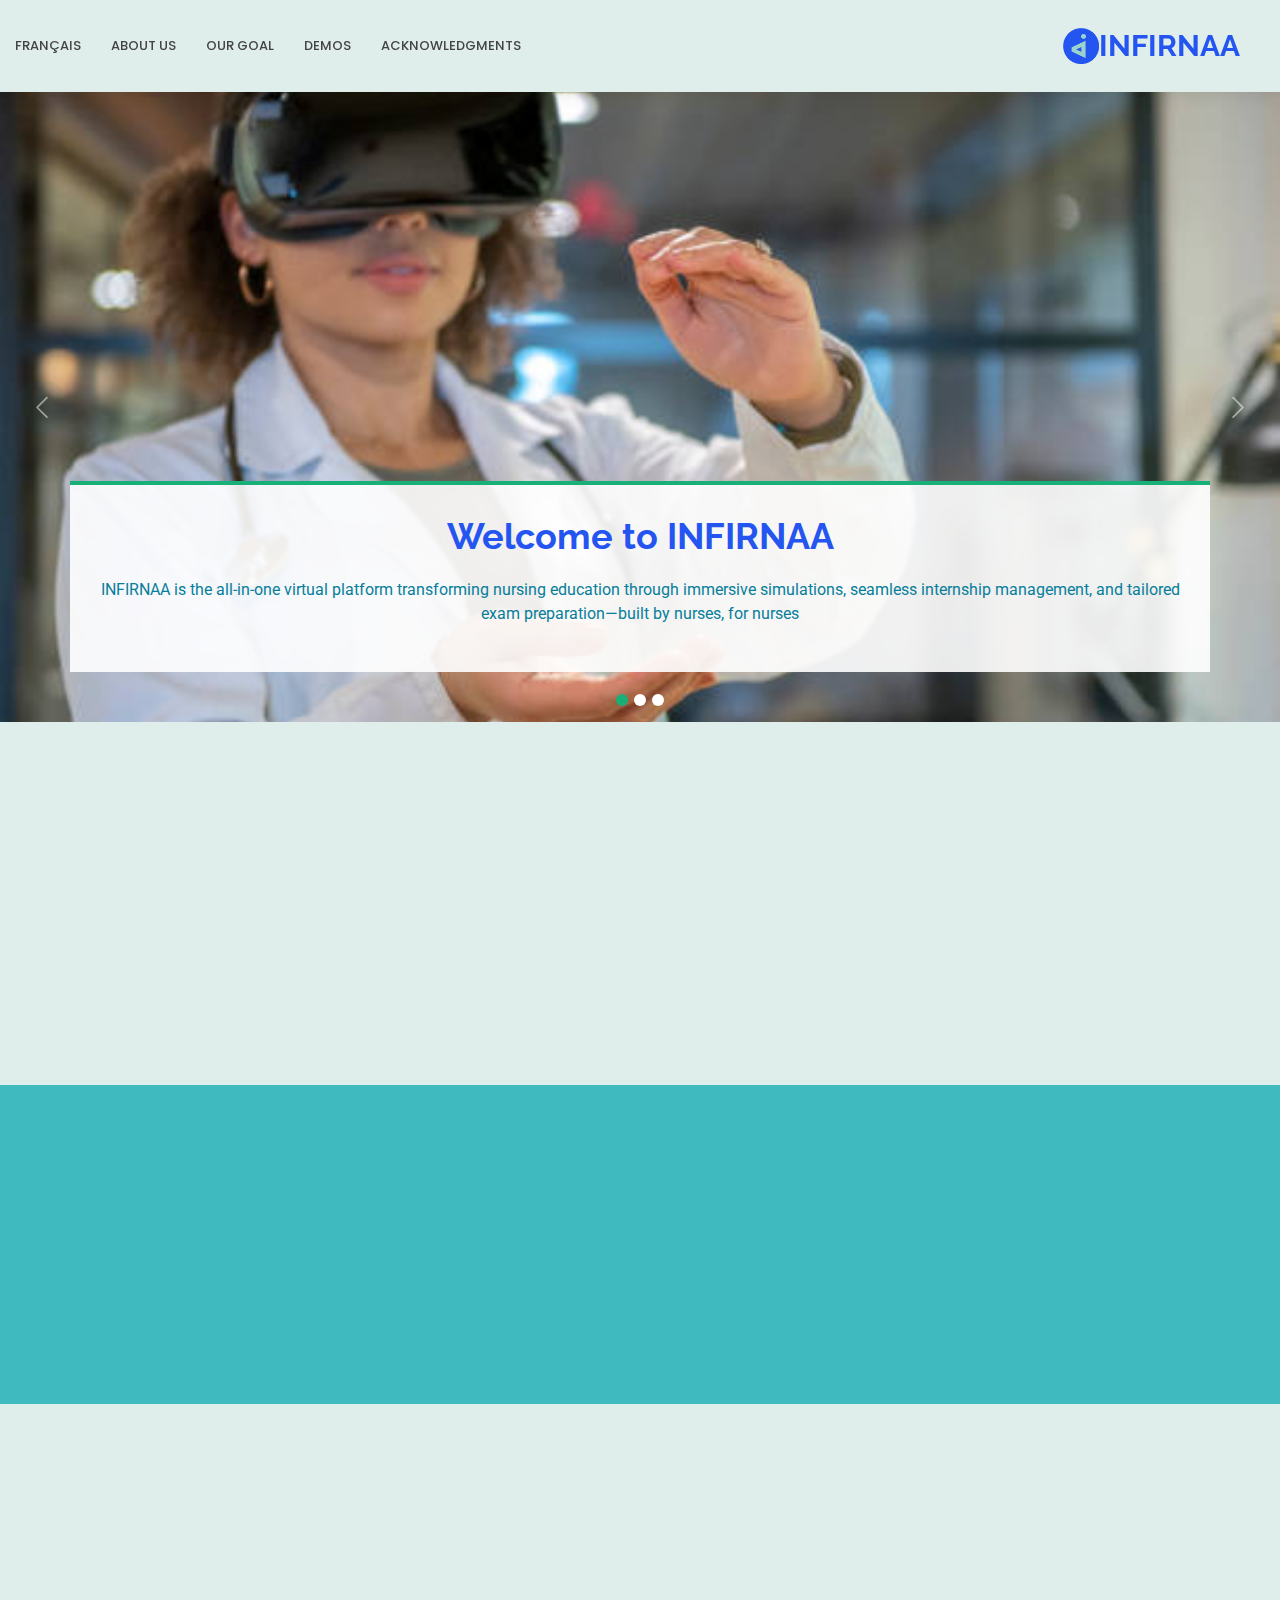
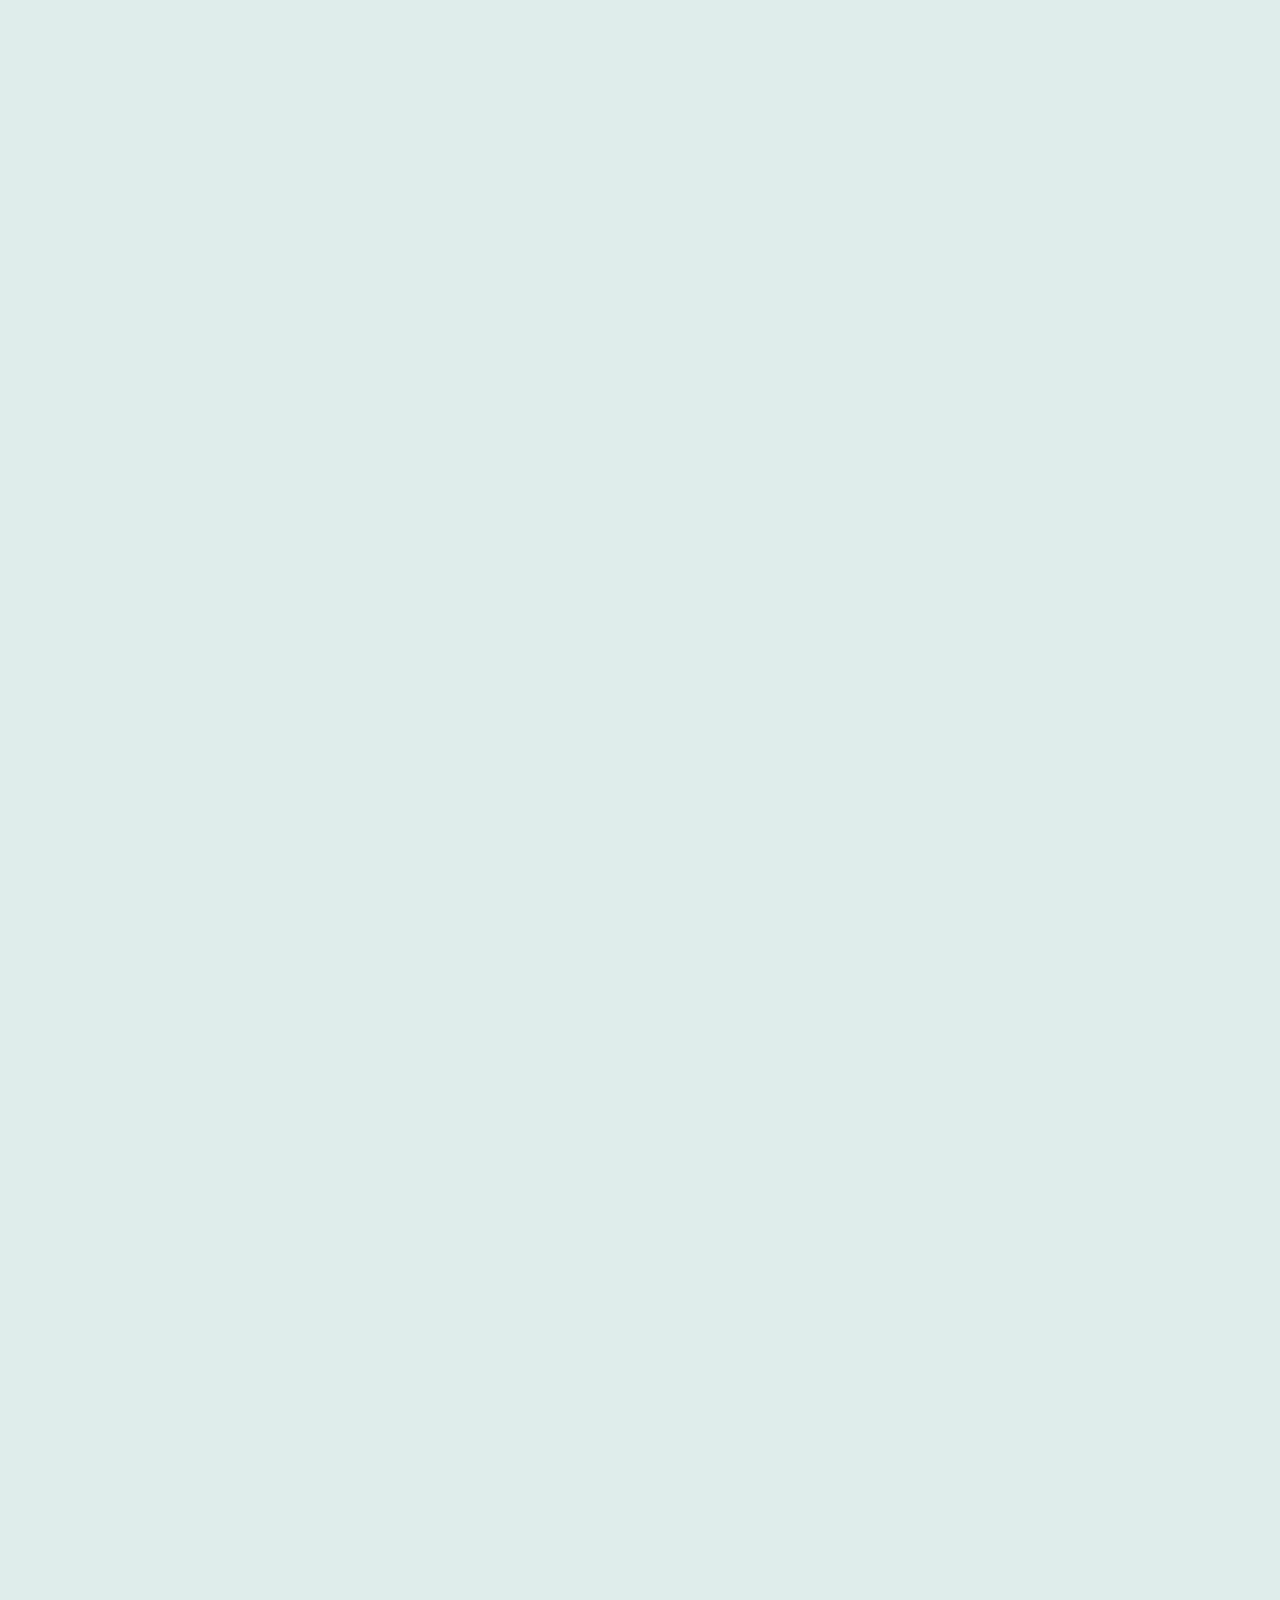
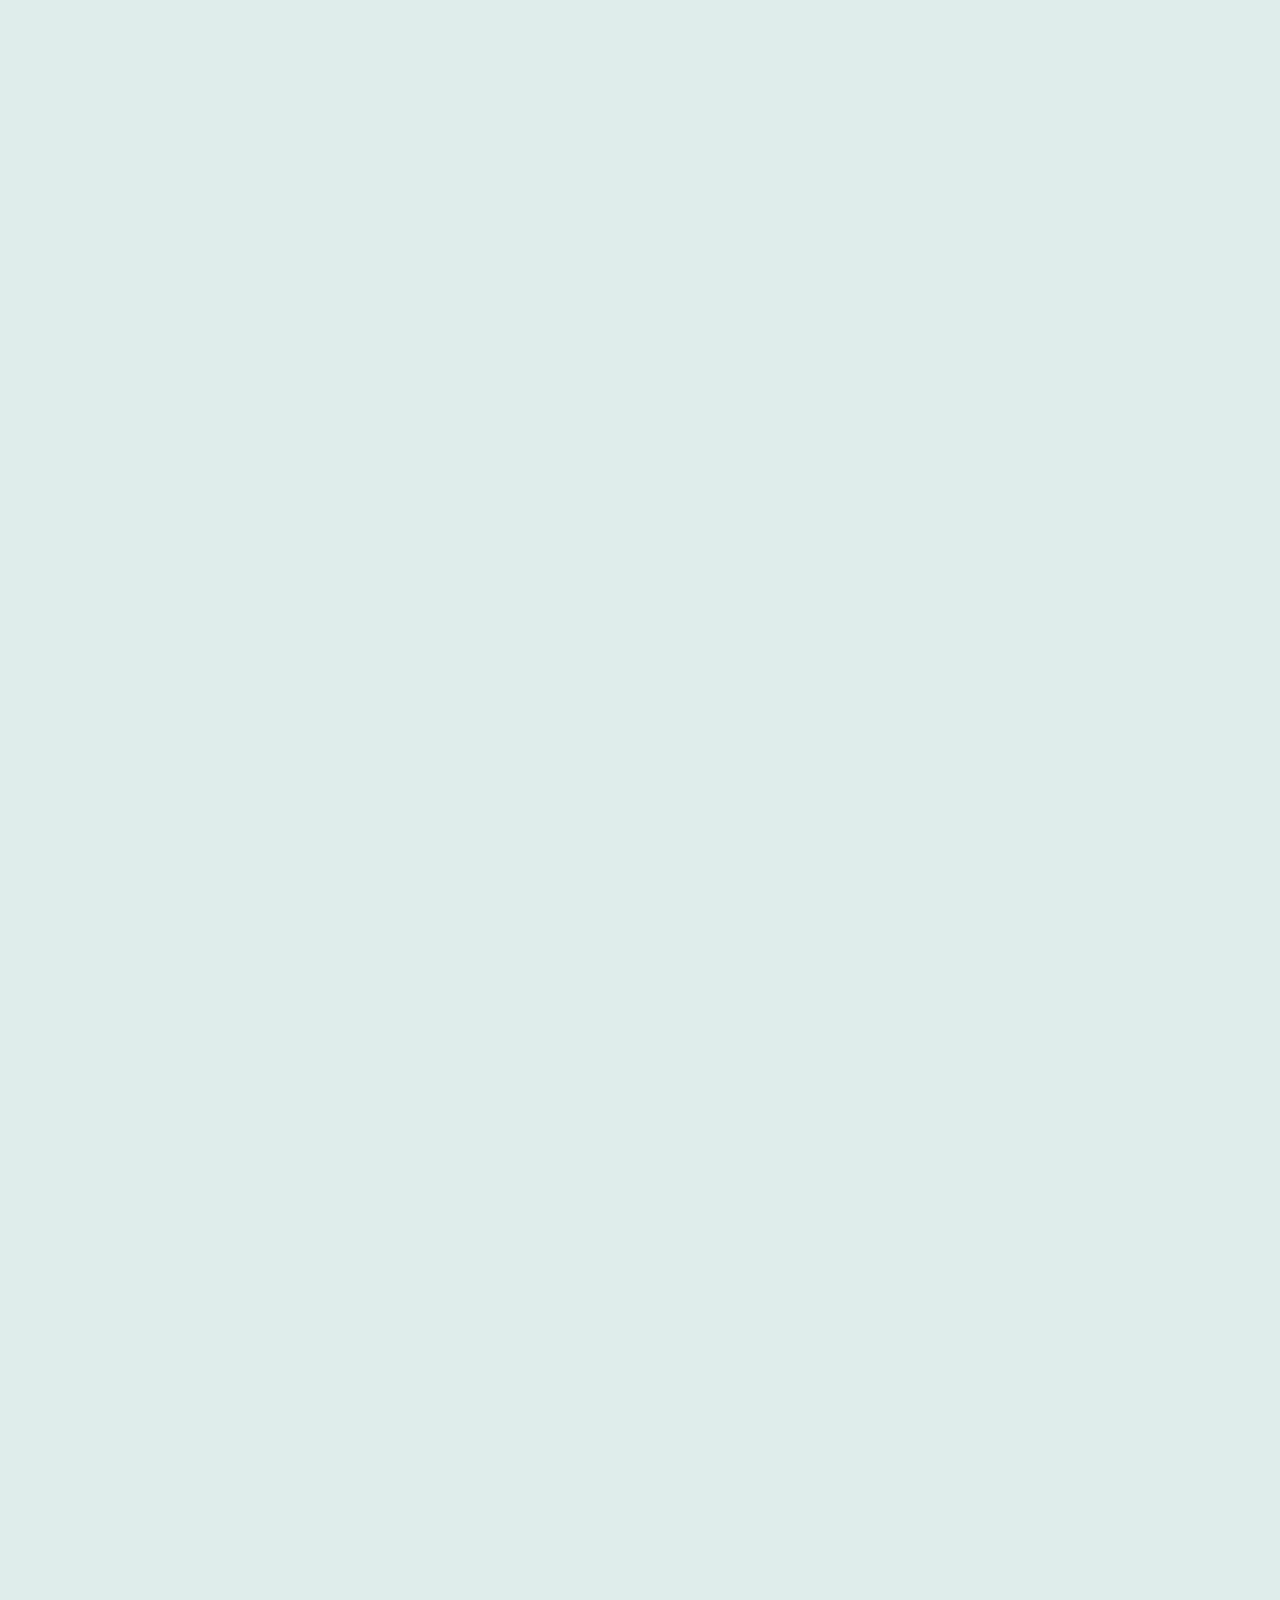
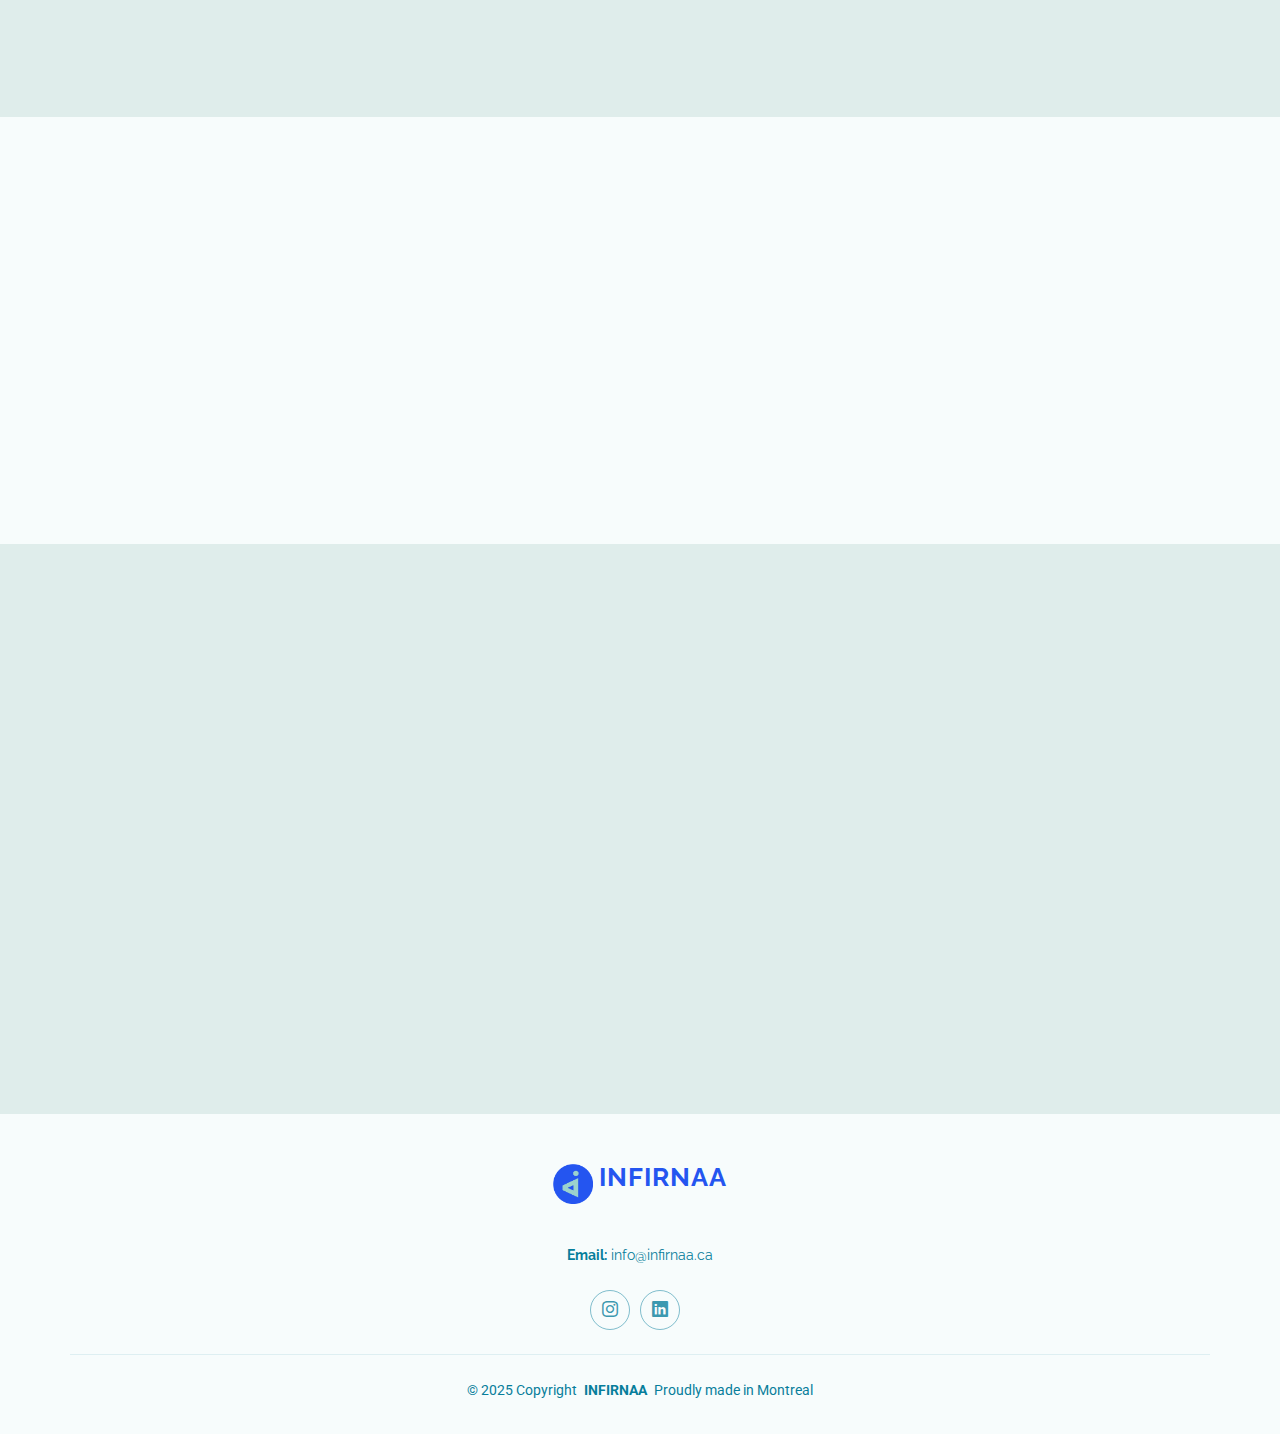
==== commit 75bc5168: "flipping nav bar around" ====
--- a/index.html
+++ b/index.html
@@ -34,26 +34,26 @@
 
   <header id="header" class="header sticky-top">
 
-    <div class="branding d-flex align-items-center">
-
-      <div class="container position-relative d-flex align-items-center justify-content-end">
-        <a href="index.html" class="logo d-flex align-items-center me-auto">
-          <img src="assets/img/infirnaa_symbole__couleur_1.png" alt="">
-          <!-- Uncomment the line below if you also wish to use a text logo -->
-          <h1 class="sitename">INFIRNAA</h1>
-        </a>
-
+    <div class="branding d-flex align-items-right">
+             
         <nav id="navmenu" class="navmenu">
           <ul>
-            <li><a href="#hero" class="active">Home</a></li>
+            <li><a href="index-fr.html"> Français</a></li>
             <li><a href="#about">About Us</a></li>
             <li><a href="#goal">Our Goal</a></li>
             <li><a href="#demos">Demos</a></li>
             <li><a href="#doctors">Acknowledgments</a></li>
-            <li><a href="index-fr.html"> Français</a></li>
+            
             <!--li><a href="index.html"> English</a></li-->
             
           <i class="mobile-nav-toggle d-xl-none bi bi-list"></i>
+          <div class="container position-relative d-flex align-items-center justify-content-end">
+          <a href="index.html" class="logo d-flex align-items-center me-auto">
+            <img src="assets/img/infirnaa_symbole__couleur_1.png" alt="">
+            <!-- Uncomment the line below if you also wish to use a text logo -->
+            <h1 class="sitename">INFIRNAA</h1>
+          </a>
+  
         </nav>
 
       </div>
--- a/assets/css/main.css
+++ b/assets/css/main.css
@@ -261,7 +261,7 @@
 
 .header .logo img {
   max-height: 36px;
-  margin-right: 8px;
+  margin-left: 500px;
 }
 
 .header .logo h1 {
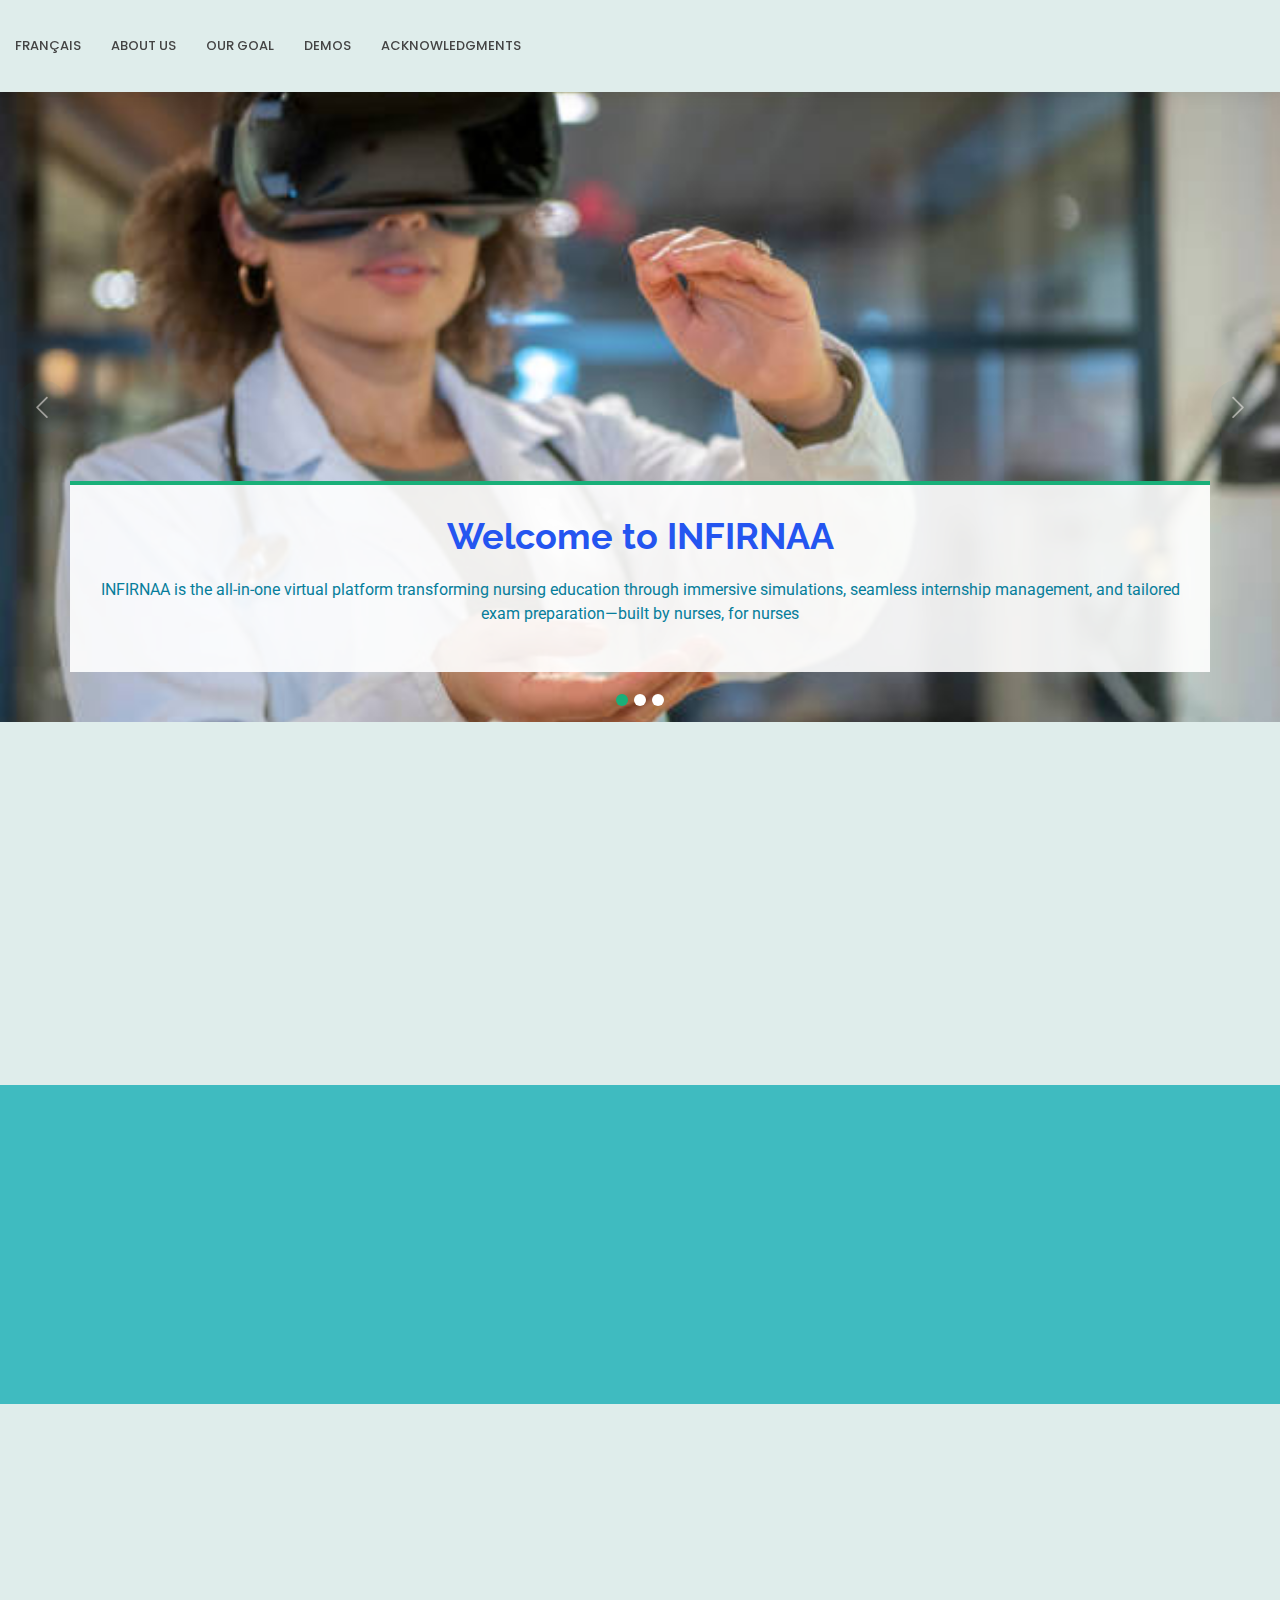
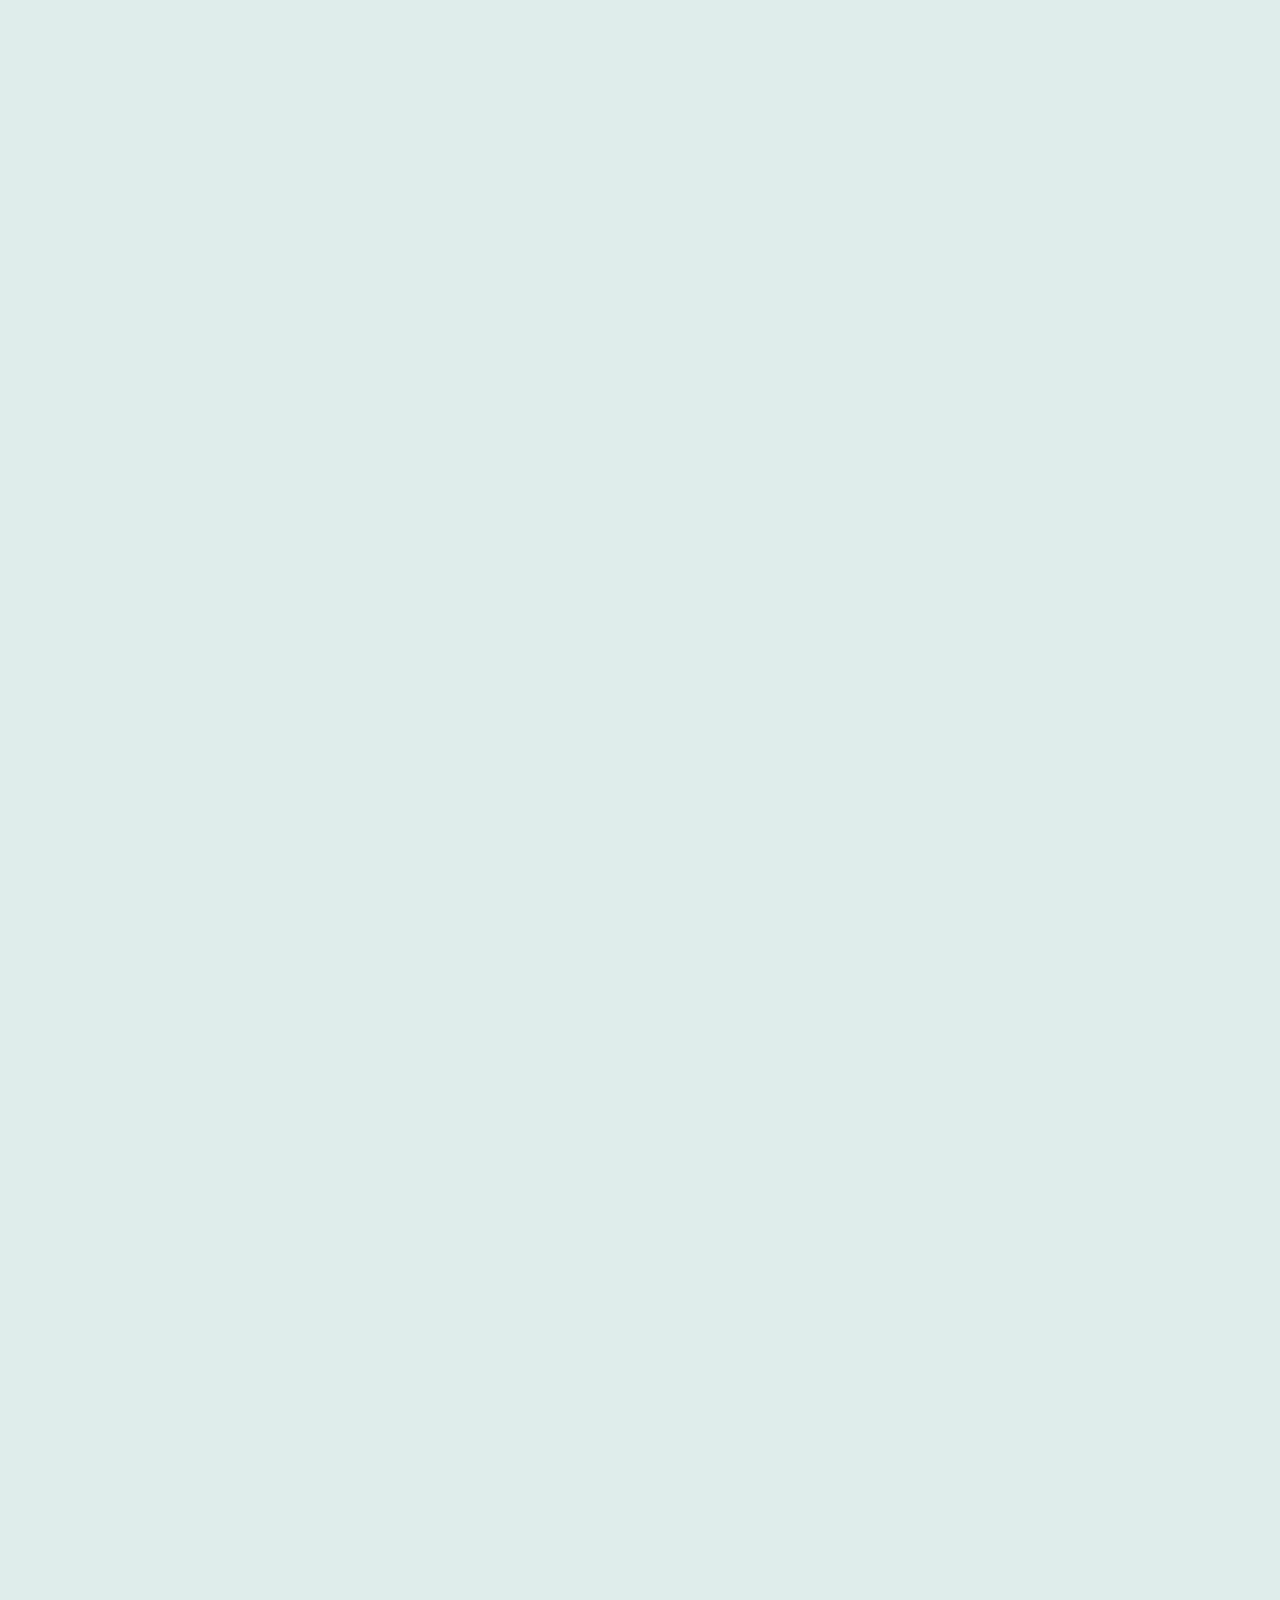
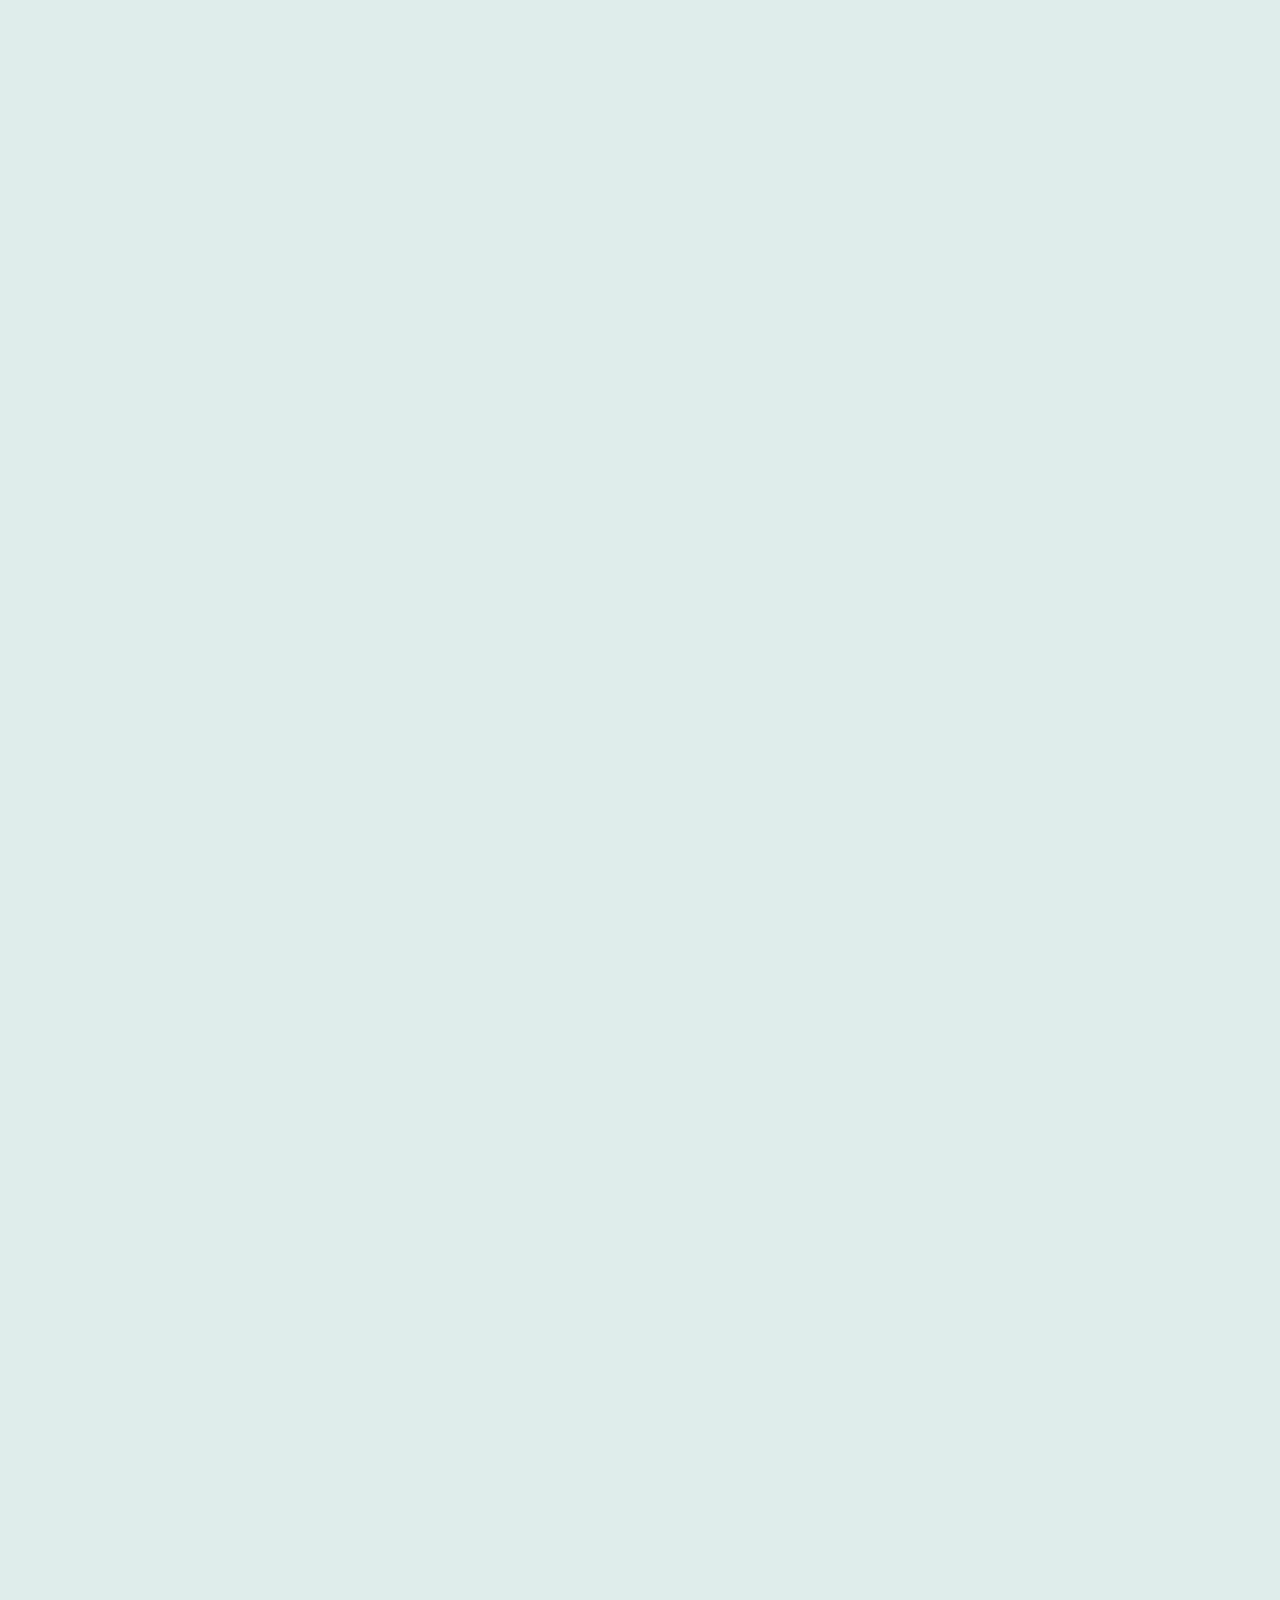
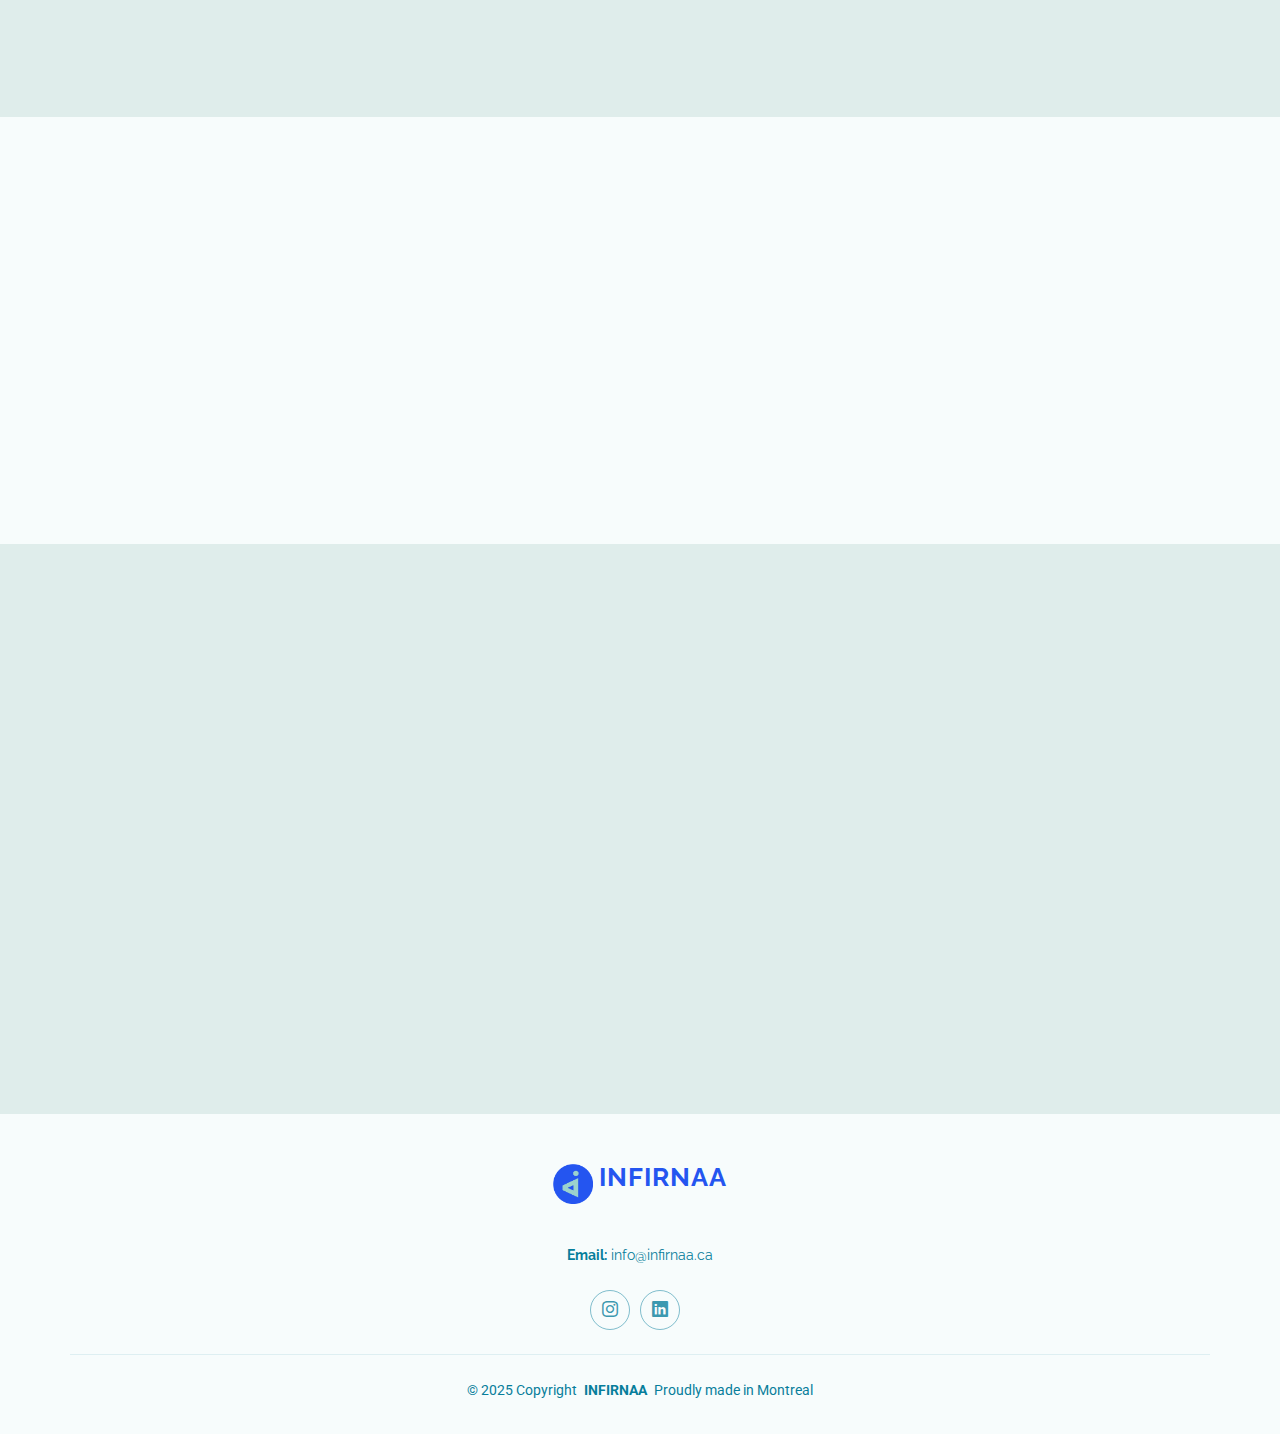
==== commit cc6a43af: "flipping nav bar around" ====
--- a/index.html
+++ b/index.html
@@ -29,6 +29,7 @@
   <link href="assets/css/main.css" rel="stylesheet">
 
 </head>
+
 
 <body class="index-page">
 
--- a/assets/css/main.css
+++ b/assets/css/main.css
@@ -261,7 +261,7 @@
 
 .header .logo img {
   max-height: 36px;
-  margin-left: 500px;
+  margin-left: 2000px;
 }
 
 .header .logo h1 {
@@ -505,7 +505,7 @@
 
   .mobile-nav-active .mobile-nav-toggle {
     color: #fff;
-    position: absolute;
+    position: fixed;
     font-size: 32px;
     top: 15px;
     right: 15px;
@@ -513,8 +513,9 @@
     z-index: 9999;
   }
 
-  .mobile-nav-active .navmenu {
+  .mobile-nav-active .navmenu > ul {
     position: fixed;
+    display: block;
     overflow: hidden;
     inset: 0;
     background: rgba(33, 37, 41, 0.8);
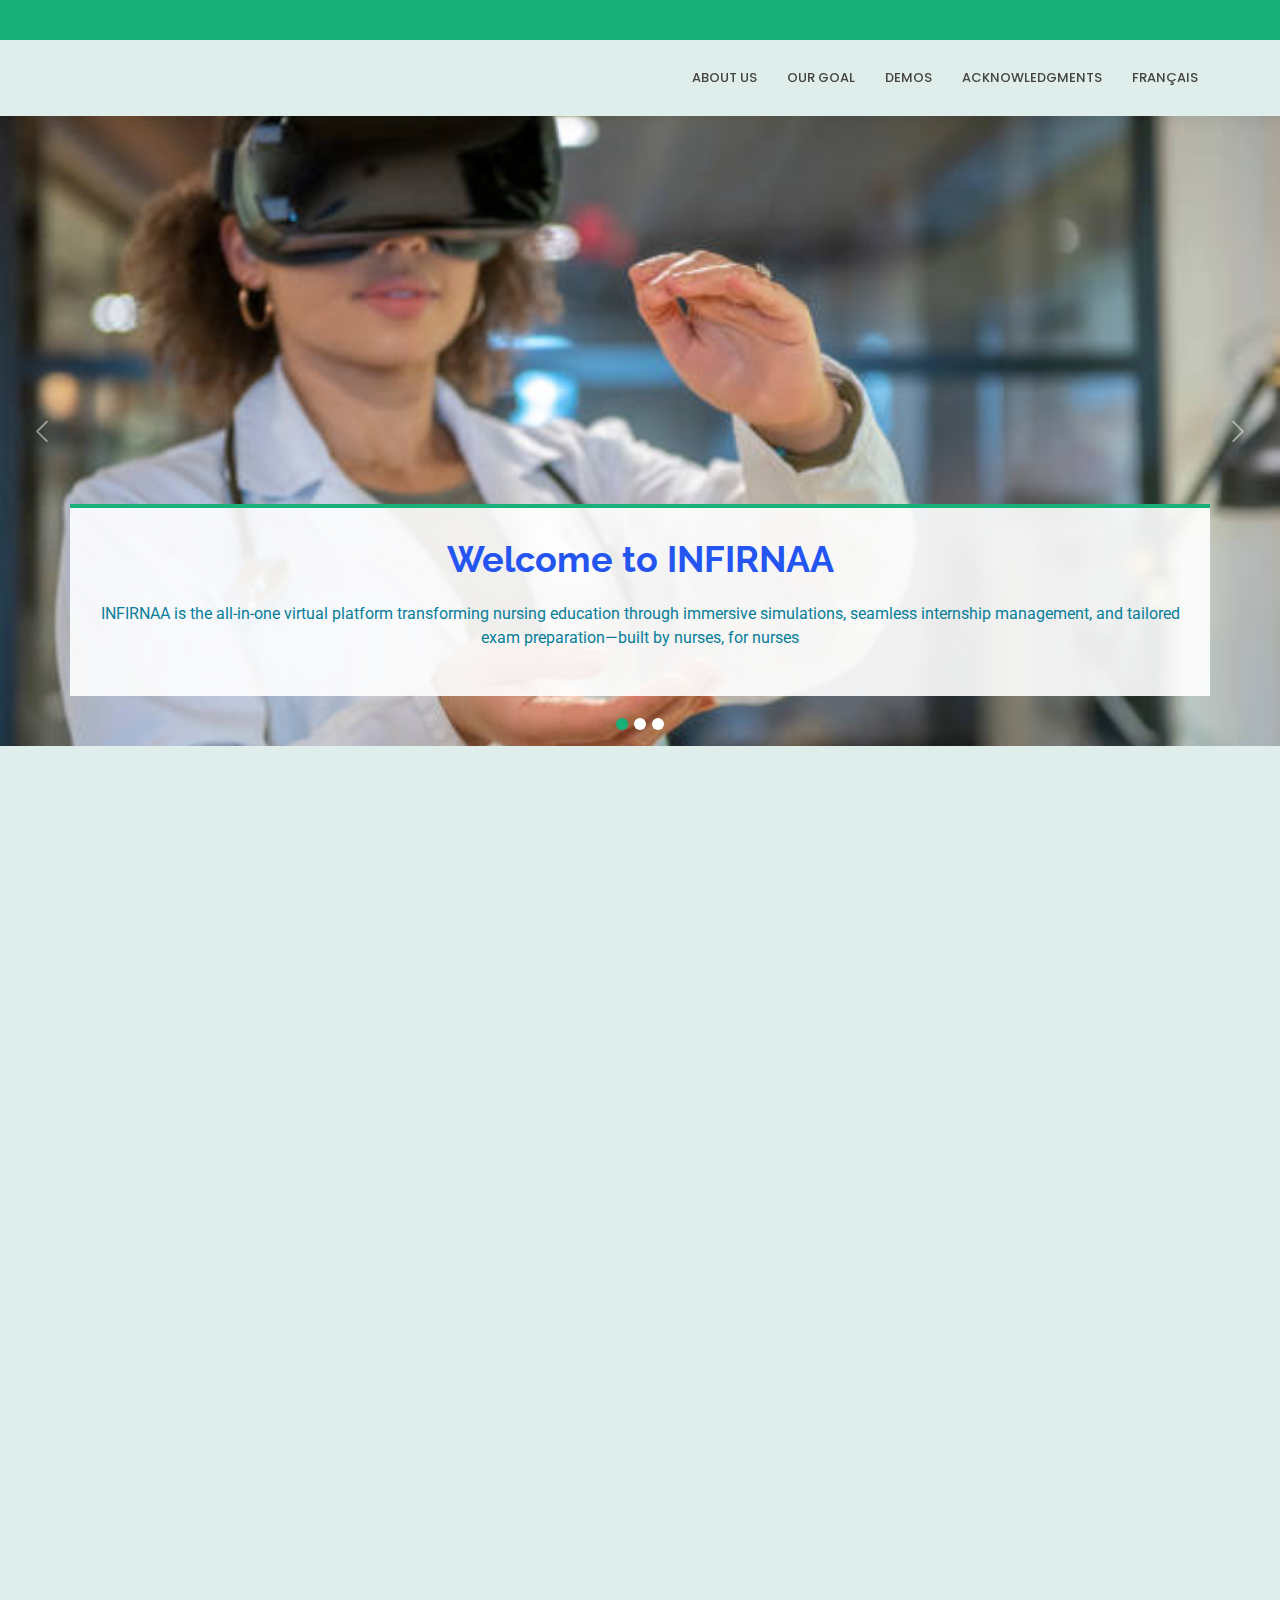
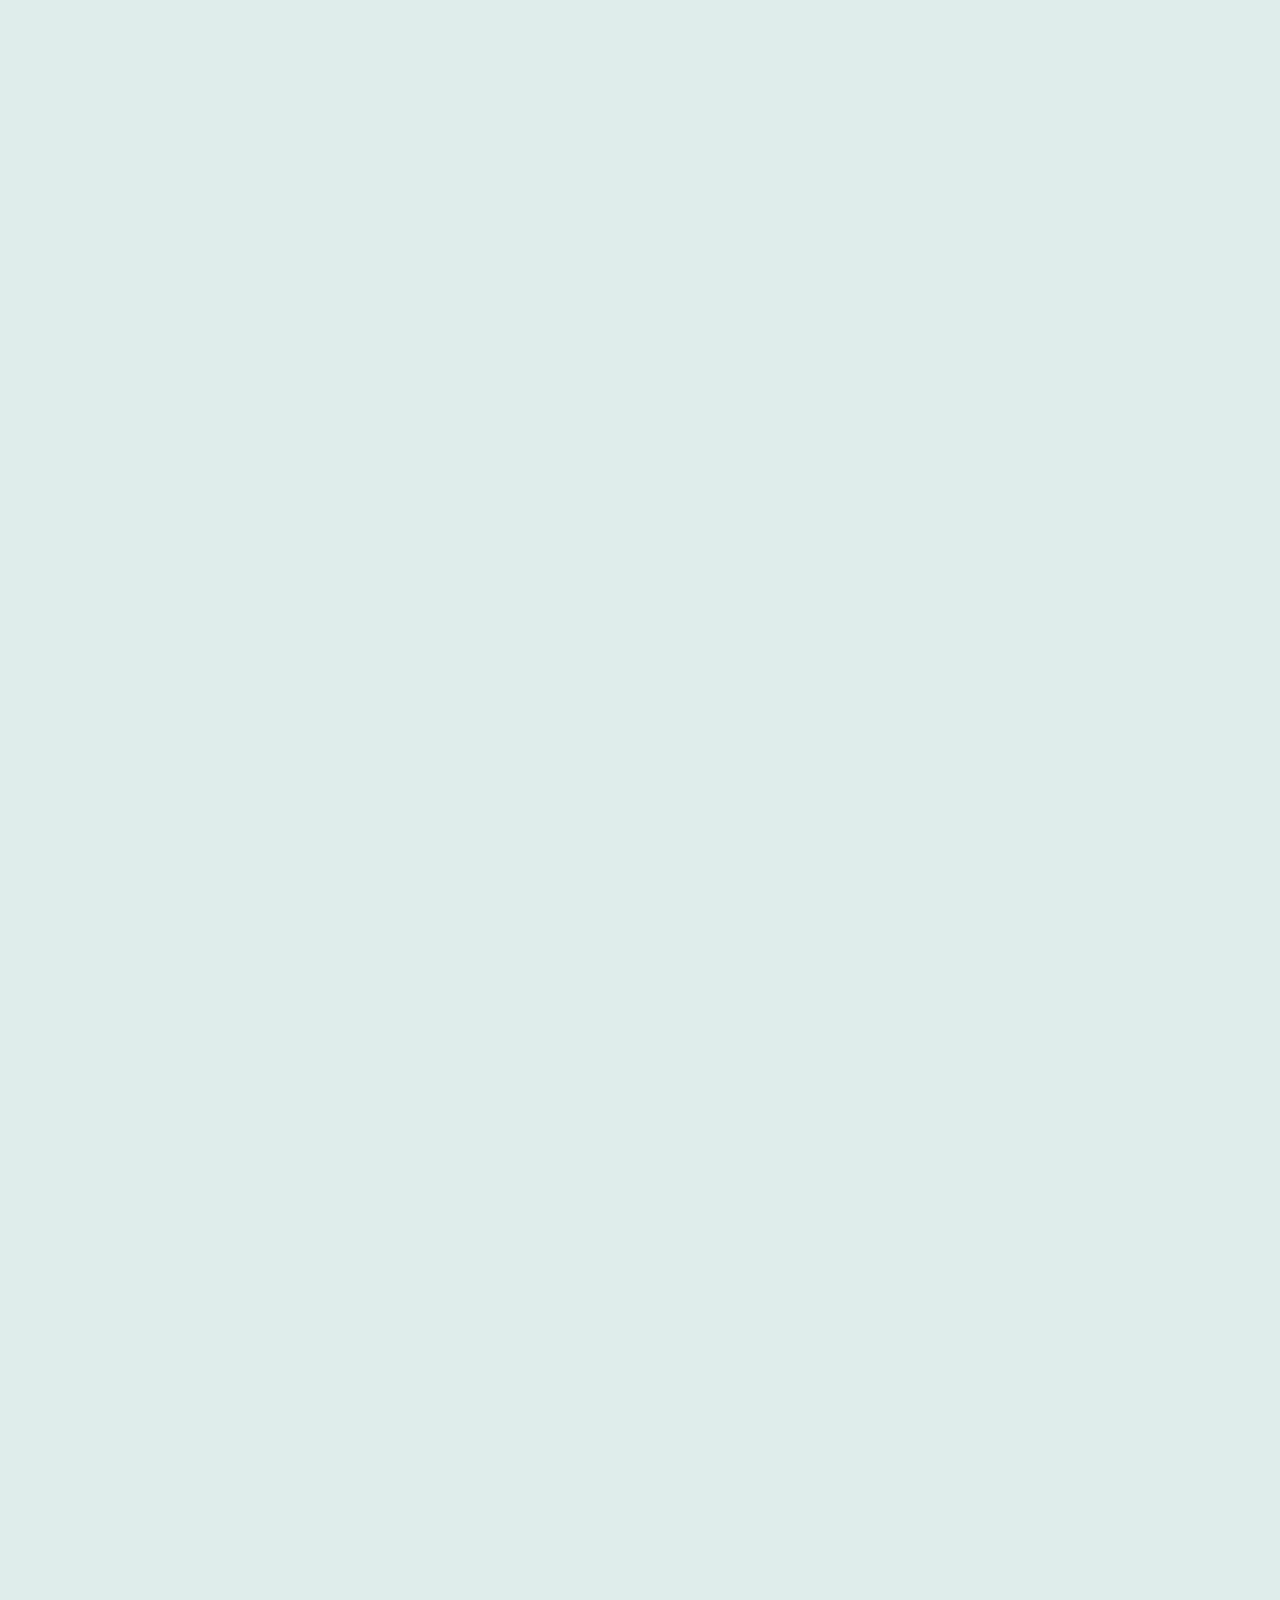
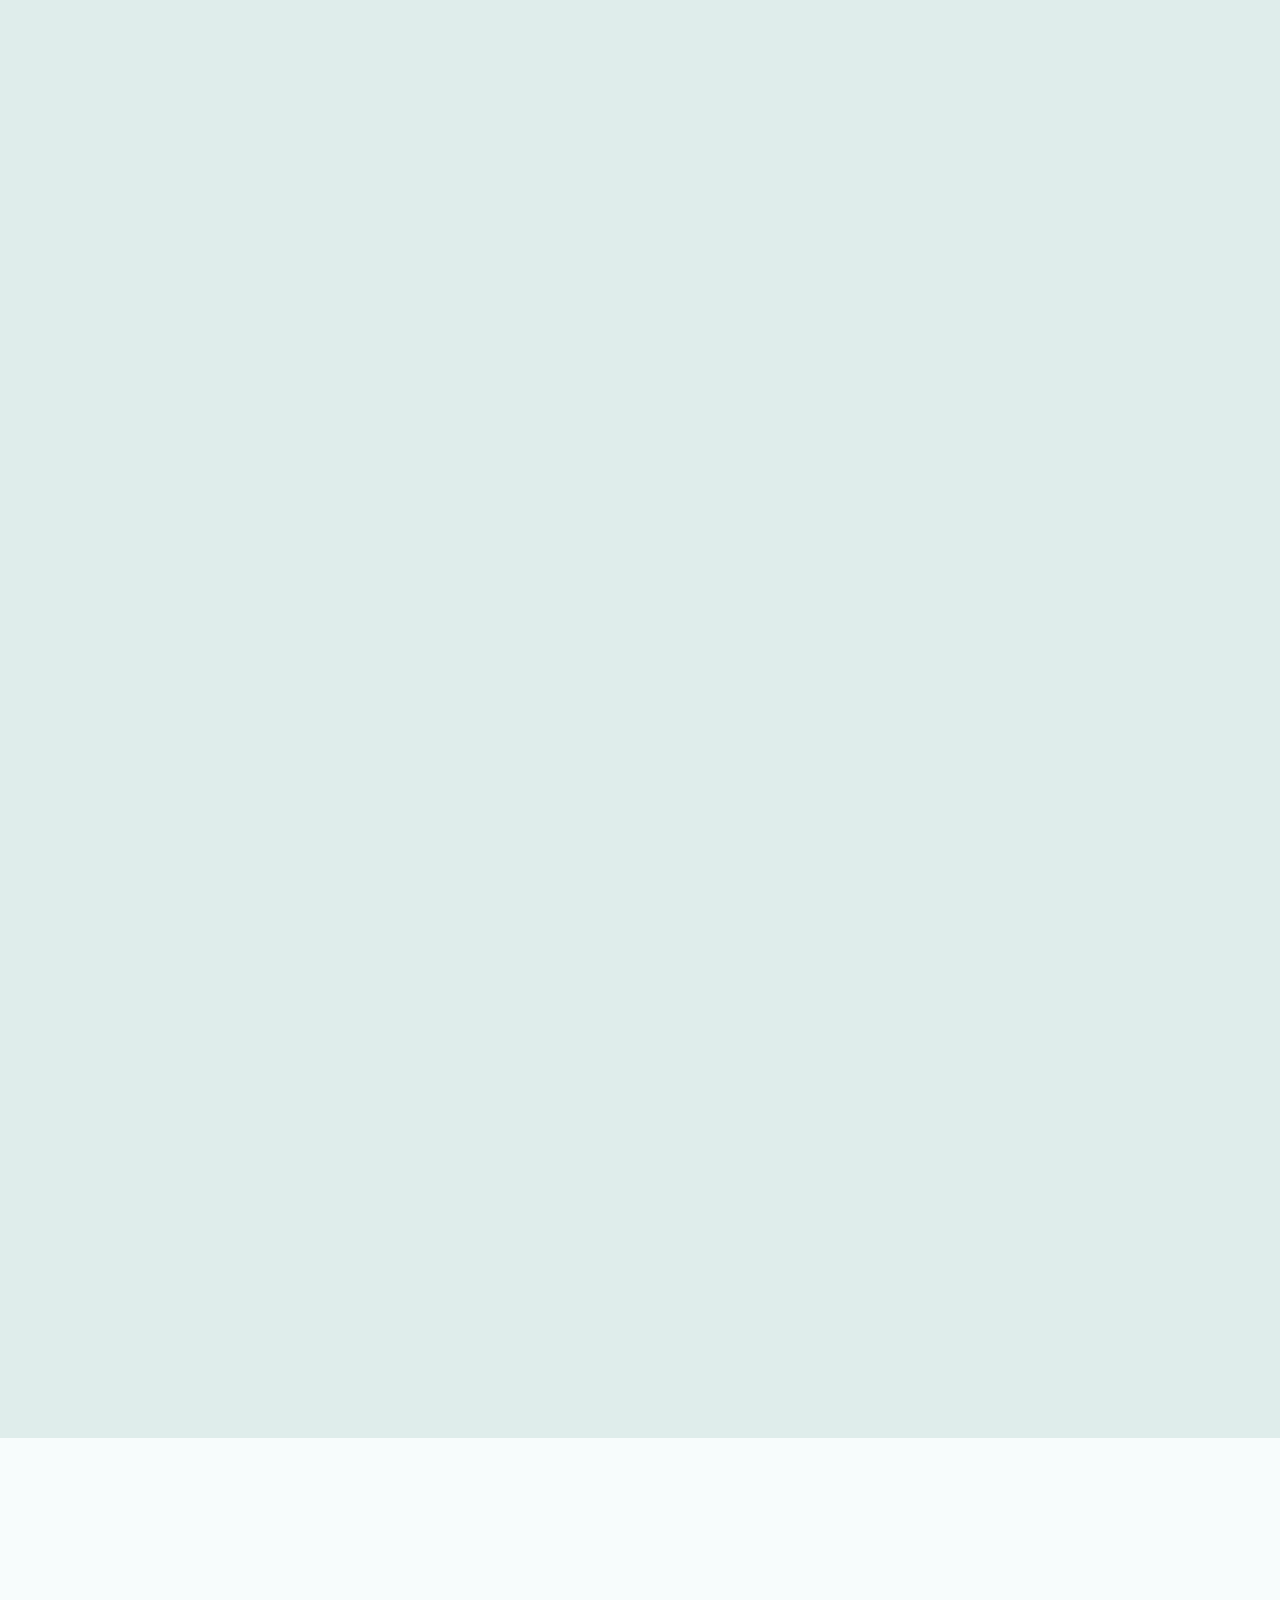
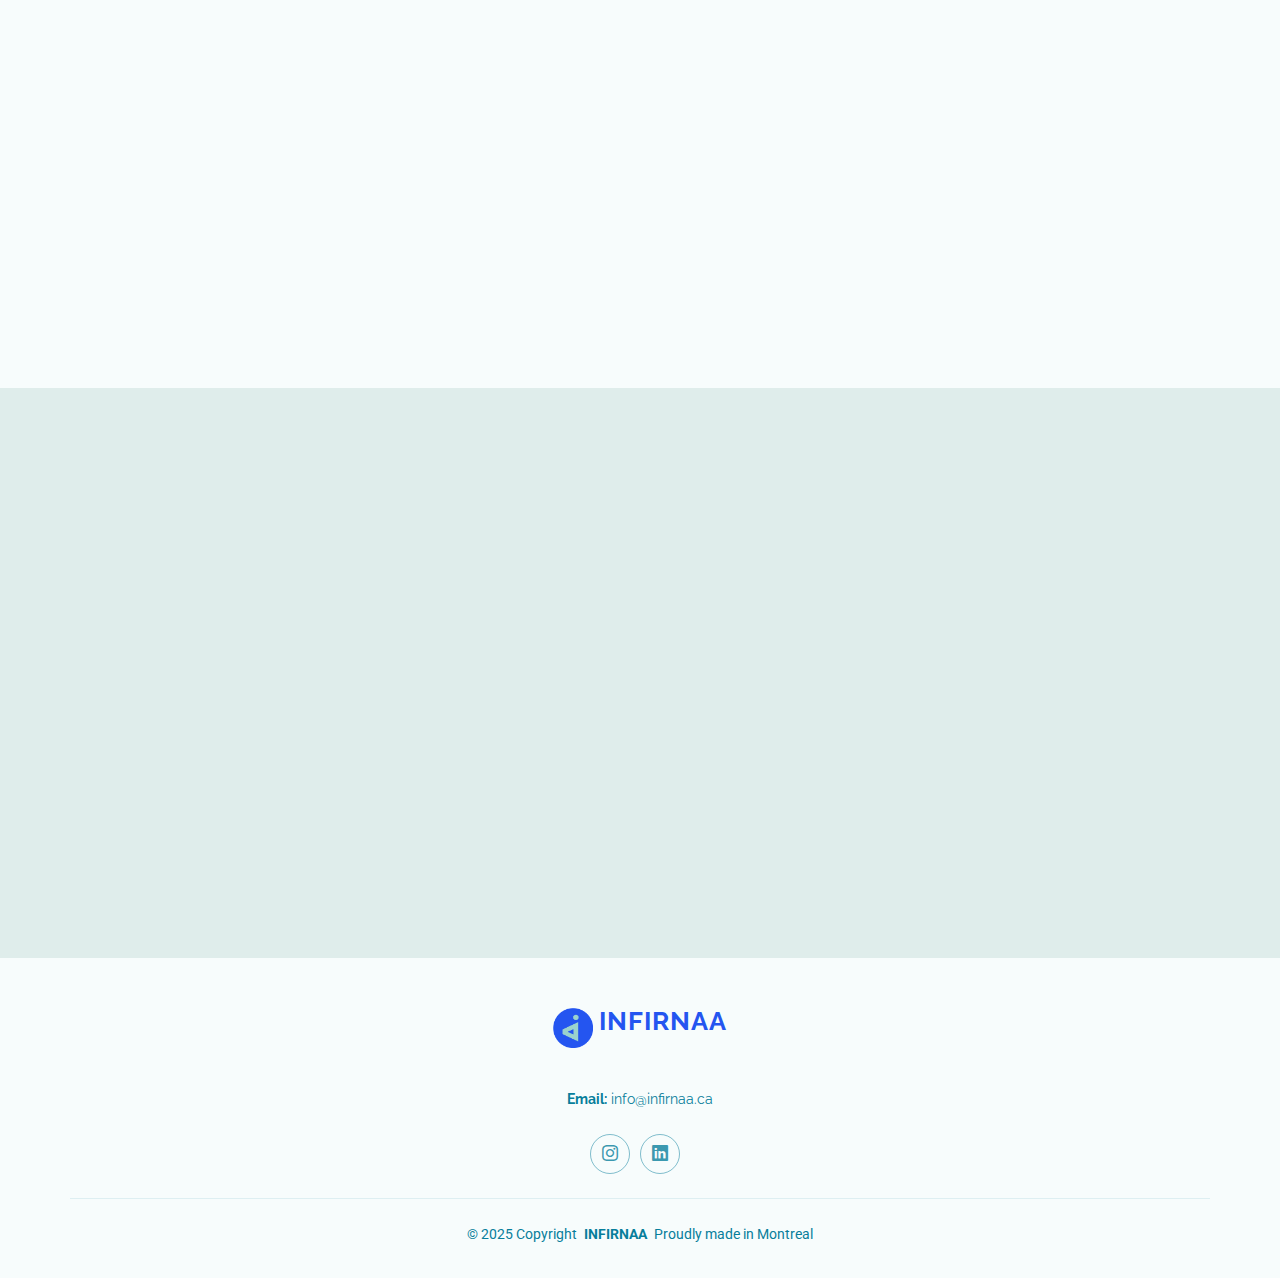
==== commit 40d833de: "fixing formatting" ====
--- a/index.html
+++ b/index.html
@@ -27,41 +27,48 @@
 
   <!-- Main CSS File -->
   <link href="assets/css/main.css" rel="stylesheet">
-
 </head>
 
-
 <body class="index-page">
 
   <header id="header" class="header sticky-top">
 
-    <div class="branding d-flex align-items-right">
-             
+    <div class="topbar d-flex align-items-center">
+      <div class="container d-flex justify-content-center justify-content-md-between">
+        
+       
+      </div>
+    </div><!-- End Top Bar -->
+
+    <div class="branding d-flex align-items-center">
+
+      <div class="container position-relative d-flex align-items-center justify-content-end">
+        <a href="index.html" class="logo d-flex align-items-center me-auto">
+          <img src="assets/img/logo.png" alt="">
+          <!-- Uncomment the line below if you also wish to use a text logo -->
+          <!-- <h1 class="sitename">Medicio</h1>  -->
+        </a>
+
         <nav id="navmenu" class="navmenu">
           <ul>
-            <li><a href="index-fr.html"> Français</a></li>
             <li><a href="#about">About Us</a></li>
             <li><a href="#goal">Our Goal</a></li>
             <li><a href="#demos">Demos</a></li>
             <li><a href="#doctors">Acknowledgments</a></li>
-            
-            <!--li><a href="index.html"> English</a></li-->
-            
+            <li><a href="index-fr.html"> Français</a></li>
+
+          </ul>
           <i class="mobile-nav-toggle d-xl-none bi bi-list"></i>
-          <div class="container position-relative d-flex align-items-center justify-content-end">
-          <a href="index.html" class="logo d-flex align-items-center me-auto">
-            <img src="assets/img/infirnaa_symbole__couleur_1.png" alt="">
-            <!-- Uncomment the line below if you also wish to use a text logo -->
-            <h1 class="sitename">INFIRNAA</h1>
-          </a>
-  
         </nav>
 
+        
+
       </div>
 
     </div>
 
   </header>
+
 
   <main class="main">
 
@@ -122,9 +129,9 @@
   
             <div class="col-xl-3 col-md-6 d-flex" data-aos="fade-up" data-aos-delay="100">
               <div class="service-item position-relative">
-                <div class="icon"><i class="fas fa-check-circle"></i></div>
+                <div class="icon"><i class="fas fa-award flex-shrink-0"></i></div>
                 <h4><a href="" class="stretched-link">Authentic</a></h4>
-                <p>Nurse-led Innovation created by nurses</p>
+                <p>For Nurses and created by Nurses</p>
               </div>
             </div><!-- End Service Item -->
   
@@ -132,23 +139,23 @@
               <div class="service-item position-relative">
                 <div class="icon"><i class="fa-solid fa-hand-holding-medical"></i></div>
                 <h4><a href="" class="stretched-link">Accessible</a></h4>
-                <p>Flexible learning—anytime, anywhere</p>
+                <p>Flexible learning anytime,anywhere</p>
               </div>
             </div><!-- End Service Item -->
   
             <div class="col-xl-3 col-md-6 d-flex" data-aos="fade-up" data-aos-delay="300">
               <div class="service-item position-relative">
-                <div class="icon"><i class="fas fa-thermometer icon"></i></div>
+                <div class="icon"><i class="fa-solid fa-reply"></i></div>
                 <h4><a href="" class="stretched-link">Responsive</a></h4>
-                <p>Instant performance feedback to accelerate learning</p>
+                <p> Get instant  performance feedback</p>
               </div>
             </div><!-- End Service Item -->
   
             <div class="col-xl-3 col-md-6 d-flex" data-aos="fade-up" data-aos-delay="400">
               <div class="service-item position-relative">
-                <div class="icon"><i class="fas fa-award flex-shrink-0"></i></div>
+                <div class="icon"><i class="fa-solid fa-cloud"></i></div>
                 <h4><a href="" class="stretched-link">Harmonized</a></h4>
-                <p>Standardized training regardless of region</p>
+                <p>Users receive standardized training </p>
               </div>
             </div><!-- End Service Item -->
   
@@ -161,21 +168,7 @@
      
 
     <!-- Trailer Section -->
-    <section id="trailer" class="trailer section accent-background">
-
-      <div class="container">
-        <div class="row justify-content-center" data-aos="zoom-in" data-aos-delay="100">
-          <div class="col-xl-10">
-            <div class="text-center">
-              <h3>INFIRNAA Trailer</h3>
-              <video width="800" controls><source src="assets/videos/INFIRNAA-TRAILER1 - Made with Clipchamp.mp4" type="video/mp4"></video>
-            </div>
-          </div>
-        </div>
-      </div>
-
-    </section><!-- /Trailer Section -->
-
+     
     <!-- About Section -->
     <section id="about" class="about section">
 
@@ -183,7 +176,6 @@
       <div class="container section-title" data-aos="fade-up">
         <h2>About Us<br></h2>
         <p>Created to solve issues in clinical training and preparation, INFIRNAA provides a standardized, supportive, and tech-driven learning environment.</p>
-        <p><br>INFIRNAA is an innovative virtual platform that is reshaping the landscape of nursing education by bridging the gap between traditional learning and real-world practice.</p>
       </div><!-- End Section Title -->
 
       <div class="container">
@@ -191,17 +183,21 @@
         <div class="row gy-4">
           <div class="col-lg-6 position-relative align-self-start" data-aos="fade-up" data-aos-delay="100">
             <img src="assets/img/infirnaa_signature_couleur_2.png" class="img-fluid" alt="">
-            <a href="assets/videos/Demo 1 - Made with Clipchamp.mp4" class="glightbox pulsating-play-btn"></a>
+            <a href="assets/videos/INFIRNAA-TRAILER1 - Made with Clipchamp.mp4" class="glightbox pulsating-play-btn"></a>
           </div>
           <div class="col-lg-6 content" data-aos="fade-up" data-aos-delay="200">
-            <h3>What Makes Us Different?</h3>
+           
+              INFIRNAA is an innovative virtual platform that is reshaping the landscape of nursing education by bridging the gap between traditional learning and real-world practice.
+            </p>
+             <h3>WHAT MAKES US DIFFERENT</h3>
             <p class="fst-italic">
+            <p>
               Structured & Transparent: Real-world simulations tailored by nurse educators.
             </p>
-            <p class="fst-italic">
+            <p>
               Automated & Efficient: INFIRNAA automates the learning experience with smart tools that track progress and deliver seamless efficient education for everyone involved.
             </p>
-            <p class="fst-italic">
+            <p>
               Scalable & Future-Ready: Built to adapt, INFIRNAA supports small programs to large institutions, with integration capabilities for evolving healthcare and educational needs.
             </p>
             <ul>
@@ -209,12 +205,15 @@
               <li><i class="bi bi-check2-all"></i> <span>Hospitals & Clinics – Streamline supervision, track intern performance, and reduce admin work.</span></li>
               <li><i class="bi bi-check2-all"></i> <span>Nursing Students – Know exactly what’s expected, get feedback, and feel prepared for their careers</span></li>
             </ul>
+          
           </div>
         </div>
 
       </div>
 
     </section><!-- /About Section -->
+
+    
 
     <!-- Goal Section -->
     <section id="goal" class="goal section">
@@ -235,7 +234,7 @@
 
           <div class="col-lg-3 col-md-6">
             <div class="stats-item d-flex align-items-center w-100 h-100">
-              <i class="fas fa-user-md flex-shrink-0"></i>
+              <i class="fa-solid fa-graduation-cap"></i>
               <div>
                 <span class="purecounter" data-purecounter-start="0" data-purecounter-end="85" data-purecounter-duration="1"></span><span>%</span>
 
@@ -246,7 +245,7 @@
 
           <div class="col-lg-3 col-md-6">
             <div class="stats-item d-flex align-items-center w-100 h-100">
-              <i class="far fa-hospital flex-shrink-0"></i>
+              <i class="fas fa-brain"></i>
               <div>
                 <span data-purecounter-start="0" data-purecounter-end="34" data-purecounter-duration="1" class="purecounter"></span><span>%</span>
                 <p>improvement in critical thinking has been observed in learners using virtual simulations</p>
@@ -292,7 +291,7 @@
 
           <div class="col-lg-5 d-flex flex-column justify-content-center" data-aos="fade-up" data-aos-delay="200">
             <h3>INFIRNAA DEMOS</h3>
-            <p>INFIRNAA’s preliminary demos offer an exciting glimpse into the platform’s future capabilities. Users step into the role of a nurse, navigating interactive clinical scenarios designed to simulate real-life healthcare situations. These early-stage simulations are currently accessible online, allowing users to replay cases multiple times to build confidence and skill. The objective is to blend learning with practical application, supported by instant feedback after each decision. While still in development, the demos reflect INFIRNAA’s long-term vision: a fully immersive, customizable, and repeatable training experience—soon to include VR functionality for deeper realism and engagement.
+            <p>INFIRNAA’s preliminary demos offer an exciting glimpse into the platform’s future capabilities. Users step into the role of a nurse, navigating interactive clinical scenarios designed to simulate real-life healthcare situations. These early-stage simulations are currently accessible online, allowing users to replay cases multiple times to build confidence and skill. The objective is to blend learning with practical application, supported by instant feedback after each decision. While still in development, the demos reflect INFIRNAA’s long-term vision: a fully immersive, customizable, and repeatable training experience-soon to include VR functionality for deeper realism and engagement.
 
             </p>
 
@@ -305,7 +304,7 @@
             </div><!-- End Icon Box -->
 
             <div class="icon-box d-flex position-relative" data-aos="fade-up" data-aos-delay="400">
-              <i class="fa-solid fa-suitcase-medical flex-shrink-0"></i>
+              <i class="fas fa-sync"></i>
               <div>
                 <h4><a href="" class="stretched-link">Replayable Practice</a></h4>
                 <p>Scenarios can be repeated as many times as needed to reinforce learning.</p>
@@ -313,7 +312,7 @@
             </div><!-- End Icon Box -->
 
             <div class="icon-box d-flex position-relative" data-aos="fade-up" data-aos-delay="500">
-              <i class="fa-solid fa-staff-snake flex-shrink-0"></i>
+              <i class="fas fa-comment-medical"></i>
               <div>
                 <h4><a href="" class="stretched-link">Instant Feedback</a></h4>
                 <p>Users receive real-time insights on their decisions to guide improvement.</p>
@@ -321,7 +320,7 @@
             </div><!-- End Icon Box -->
 
             <div class="icon-box d-flex position-relative" data-aos="fade-up" data-aos-delay="600">
-              <i class="fa-solid fa-lungs flex-shrink-0"></i>
+              <i class="fas fa-laptop-code"></i>
               <div>
                 <h4><a href="" class="stretched-link">Scenario Generation </a></h4>
                 <p>The platform will eventually offer custom or randomized scenarios for ongoing skill development.</p>
@@ -343,7 +342,7 @@
           <div class="col-lg-3 col-md-6">
             <div class="demos-item d-flex align-items-center w-100 h-100">
               <div>
-                <p>ACLS Demo 1</p>
+                <p>Video Demo 1</p>
                 <video width="300" controls><source src="assets/videos/ACLS Practice - Made with Clipchamp.mp4" type="video/mp4"></video>
               </div>
             </div>
@@ -352,7 +351,7 @@
           <div class="col-lg-3 col-md-6">
             <div class="demos-item d-flex align-items-center w-100 h-100">
               <div>
-                <p>ACLS Demo 2</p>
+                <p>Video Demo 2</p>
                 <video width="300" controls><source src="assets/videos/ACLS Practice 2 - Made with Clipchamp.mp4" type="video/mp4"></video>
               </div>
             </div>
@@ -361,7 +360,7 @@
           <div class="col-lg-3 col-md-6">
             <div class="demos-item d-flex align-items-center w-100 h-100">
               <div>
-                <p>Code Blue Demo</p>
+                <p>Video Demo 3</p>
                 <video width="300" controls><source src="assets/videos/CodeBlue - Made with Clipchamp.mp4" type="video/mp4"></video>
               </div>
             </div>
@@ -515,9 +514,26 @@
             </div>
           </div>
           <div class="member-info">
-            <h4>La Base Entrepreneuriale</h4>
+            
+            <h4>La Base HEC</h4>
             <span>Fondatrice et Entreprism</span>
-          </div>
+            </div>
+        </div>
+      </div><!-- End Team Member -->
+      
+      <div class="col-lg-3 col-md-6 d-flex align-items-stretch" data-aos="fade-up" data-aos-delay="100">
+        <div class="team-member">
+          <div class="member-img">
+            <img src="assets/img/doctors/doctors-1.jpg" class="img-fluid" alt="">
+            <div class="social">
+              
+            </div>
+          </div>
+          <div class="member-info">
+            
+            <h4>Esplanade Quebec </h4>
+            <span>Programme: Collision en sante</span>
+            </div>
         </div>
       </div><!-- End Team Member -->
 
@@ -530,8 +546,50 @@
             </div>
           </div>
           <div class="member-info">
-            <h4>Esplanade</h4>
-            <span> Programme: Collision en sante</span>
+            <h4>John Abbott College</h4>
+            <span>Fullstack Interns</span>
+          </div>
+        </div>
+      </div><!-- End Team Member -->
+      <div class="col-lg-3 col-md-6 d-flex align-items-stretch" data-aos="fade-up" data-aos-delay="200">
+        <div class="team-member">
+          <div class="member-img">
+            <img src="assets/img/doctors/doctors-2.jpg" class="img-fluid" alt="">
+            <div class="social">
+              
+            </div>
+          </div>
+          <div class="member-info">
+            <h4>LaSalle College Montreal</h4>
+            <span>IT (FS) and Business Administration Interns</span>
+          </div>
+        </div>
+      </div><!-- End Team Member -->
+      <div class="col-lg-3 col-md-6 d-flex align-items-stretch" data-aos="fade-up" data-aos-delay="200">
+        <div class="team-member">
+          <div class="member-img">
+            <img src="assets/img/doctors/doctors-2.jpg" class="img-fluid" alt="">
+            <div class="social">
+              
+            </div>
+          </div>
+          <div class="member-info">
+            <h4>Le Wagon : MTL</h4>
+            <span> Coding Bootcamp</span>
+          </div>
+        </div>
+      </div><!-- End Team Member -->
+      <div class="col-lg-3 col-md-6 d-flex align-items-stretch" data-aos="fade-up" data-aos-delay="200">
+        <div class="team-member">
+          <div class="member-img">
+            <img src="assets/img/doctors/doctors-2.jpg" class="img-fluid" alt="">
+            <div class="social">
+              
+            </div>
+          </div>
+          <div class="member-info">
+            <h4>MyCofounder StartUp</h4>
+            <span>Fares CTO et Tony CFO</span>
           </div>
         </div>
       </div><!-- End Team Member -->
@@ -545,8 +603,8 @@
             </div>
           </div>
           <div class="member-info">
-            <h4>LaSalle College</h4>
-            <span>IT and Business Adm Interns</span>
+            <h4>Alex Clavaria, RN,MSc</h4>
+            <span>Literature Review</span>
           </div>
         </div>
       </div><!-- End Team Member -->
@@ -560,8 +618,8 @@
             </div>
           </div>
           <div class="member-info">
-            <h4>HEC </h4>
-            <span>Etudiants en MSc et MBA</span>
+            <h4>Mentors</h4>
+            <span>Veronique, Genevieve, Michel, Sylvain et Alain</span>
           </div>
         </div>
       </div><!-- End Team Member -->
--- a/assets/css/main.css
+++ b/assets/css/main.css
@@ -513,7 +513,7 @@
     z-index: 9999;
   }
 
-  .mobile-nav-active .navmenu > ul {
+  .mobile-nav-active .navmenu  {
     position: fixed;
     display: block;
     overflow: hidden;
@@ -1513,7 +1513,7 @@
 # Doctors Section
 --------------------------------------------------------------*/
 .doctors .team-member {
-  background-color: var(--surface-color);
+  background-color:  #dfedeb;;
   overflow: hidden;
   border-radius: 5px;
   box-shadow: 0px 2px 15px rgba(0, 0, 0, 0.1);
@@ -1559,7 +1559,7 @@
 }
 
 .doctors .team-member .member-info {
-  padding: 25px 15px;
+  padding: 10px 10px;
 }
 
 .doctors .team-member .member-info h4 {
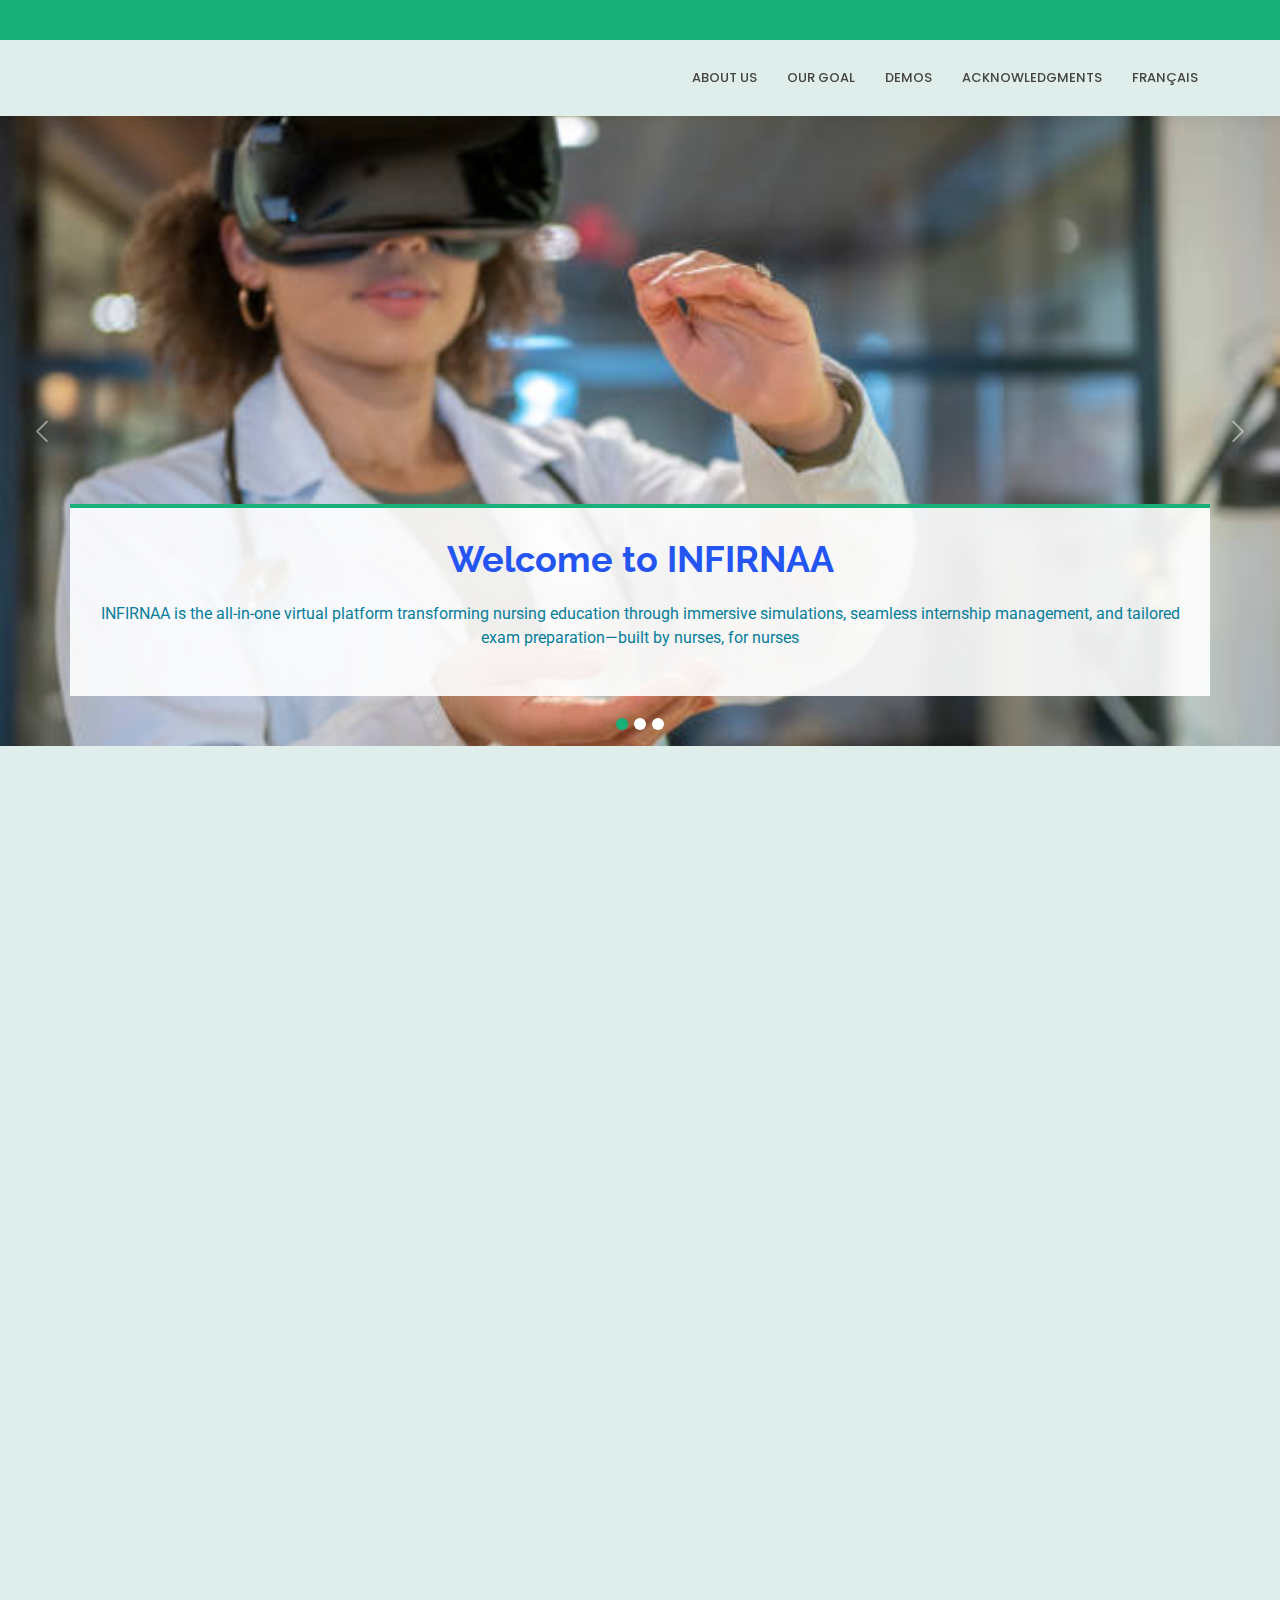
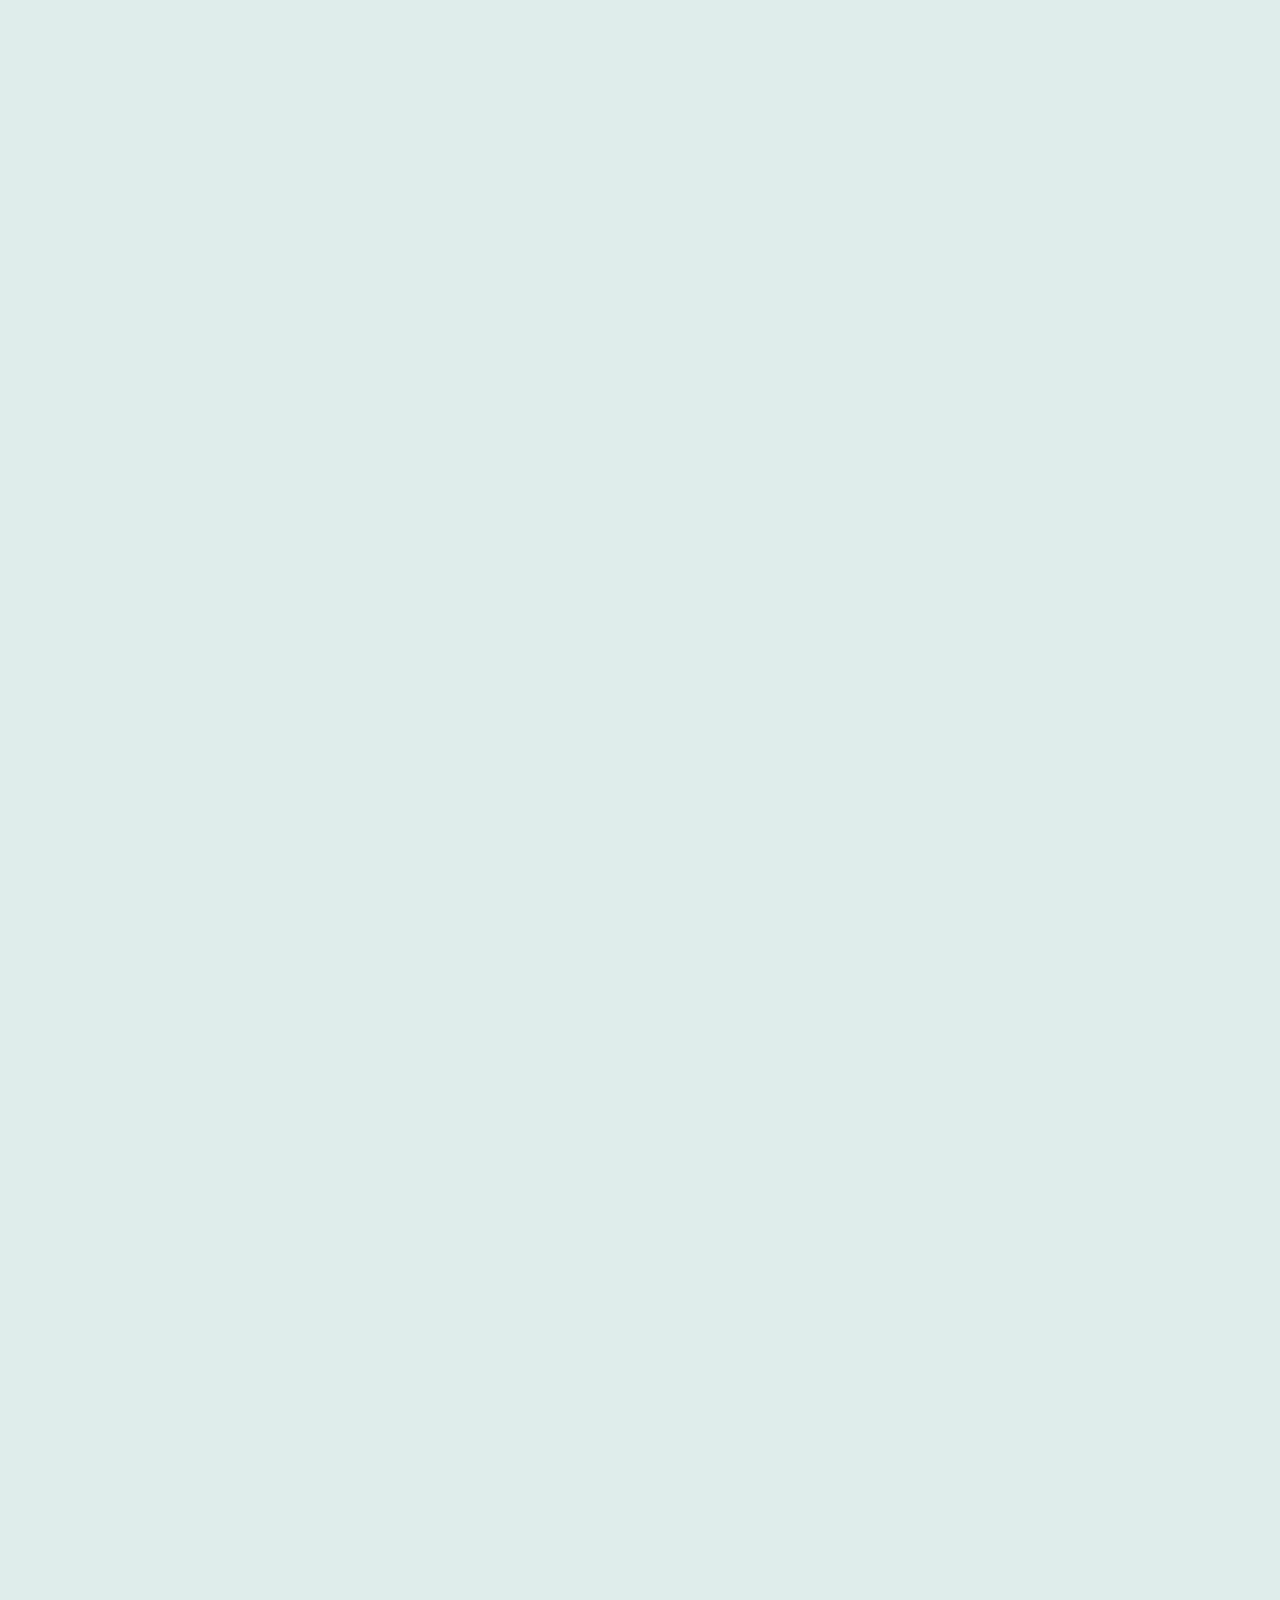
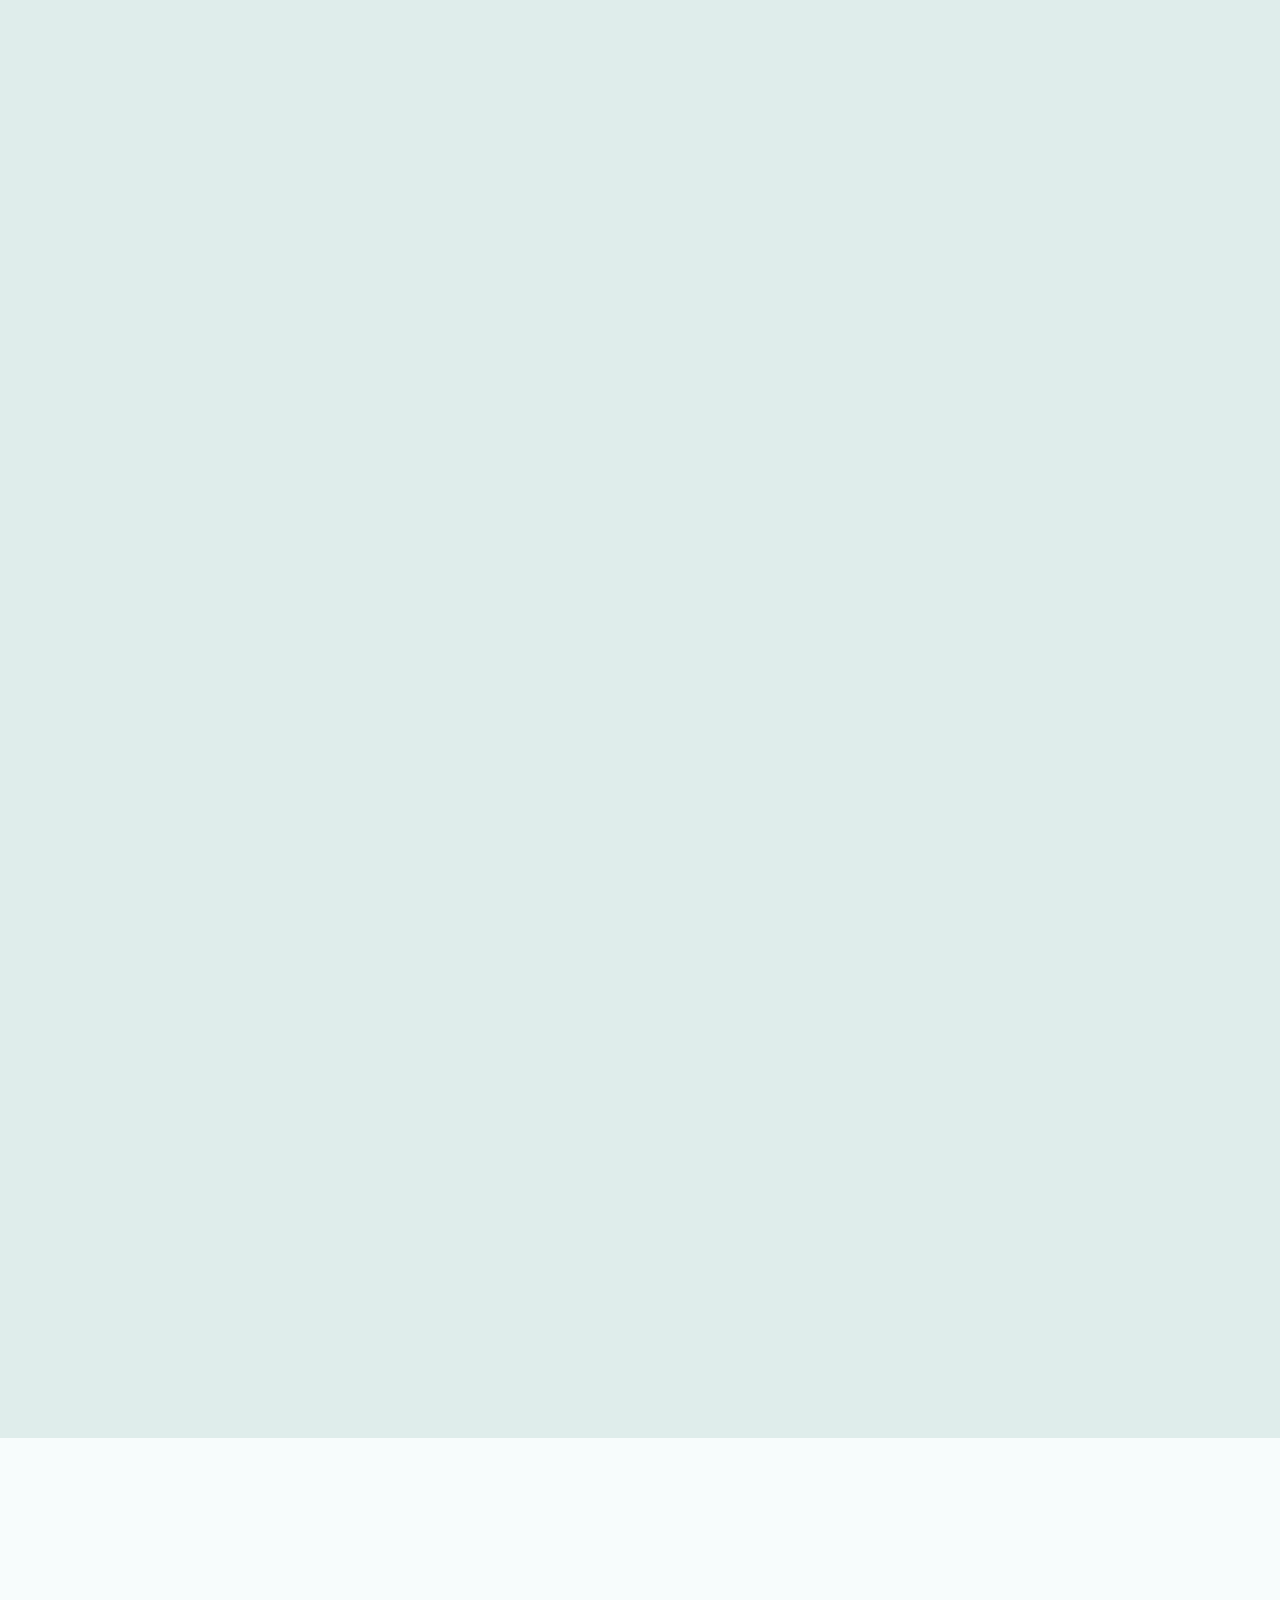
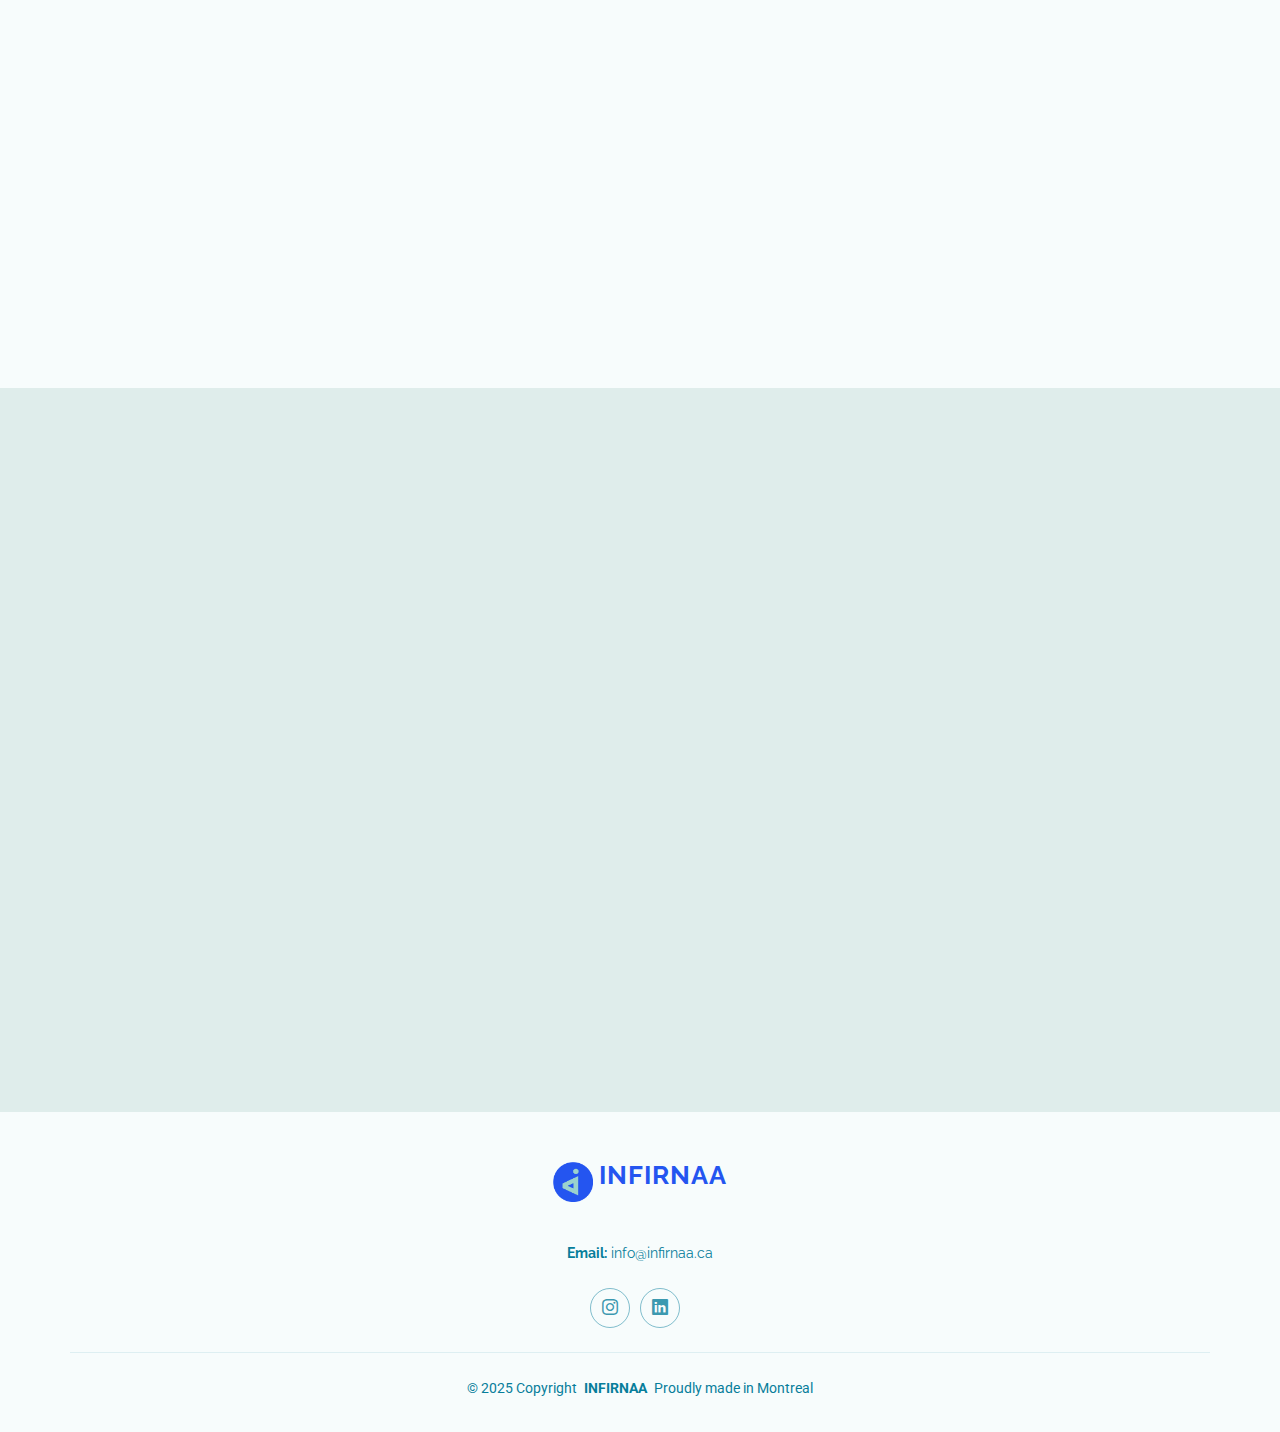
==== commit 1705f4ec: "final fix english" ====
--- a/index.html
+++ b/index.html
@@ -4,13 +4,13 @@
 <head>
   <meta charset="utf-8">
   <meta content="width=device-width, initial-scale=1.0" name="viewport">
-  <title>index.html - INFIRNAA</title>
+  <title>INFIRNAA</title>
   <meta name="description" content="">
   <meta name="keywords" content="">
 
   <!-- Favicons -->
-  <link href="infirnaa_symbole__couleur_1.png" rel="icon">
-  <link href="infirnaa_signature_couleur_2.png" rel="apple-touch-icon">
+  <link rel="icon" href="assets/img/newfavicon.png" type="img">
+ 
 
   <!-- Fonts -->
   <link href="https://fonts.googleapis.com" rel="preconnect">
@@ -673,14 +673,14 @@
         }
       </script>
       <div class="swiper-wrapper align-items-center">
-        <div class="swiper-slide"><a class="glightbox" data-gallery="images-gallery" href="assets/img/gallery/gallery-1.jpg"><img src="assets/img/gallery/gallery-1.jpg" class="img-fluid" alt=""></a></div>
-        <div class="swiper-slide"><a class="glightbox" data-gallery="images-gallery" href="assets/img/gallery/gallery-2.jpg"><img src="assets/img/gallery/gallery-2.jpg" class="img-fluid" alt=""></a></div>
-        <div class="swiper-slide"><a class="glightbox" data-gallery="images-gallery" href="assets/img/gallery/gallery-3.jpg"><img src="assets/img/gallery/gallery-3.jpg" class="img-fluid" alt=""></a></div>
-        <div class="swiper-slide"><a class="glightbox" data-gallery="images-gallery" href="assets/img/gallery/gallery-4.jpg"><img src="assets/img/gallery/gallery-4.jpg" class="img-fluid" alt=""></a></div>
-        <div class="swiper-slide"><a class="glightbox" data-gallery="images-gallery" href="assets/img/gallery/gallery-5.jpg"><img src="assets/img/gallery/gallery-5.jpg" class="img-fluid" alt=""></a></div>
-        <div class="swiper-slide"><a class="glightbox" data-gallery="images-gallery" href="assets/img/gallery/gallery-6.jpg"><img src="assets/img/gallery/gallery-6.jpg" class="img-fluid" alt=""></a></div>
-        <div class="swiper-slide"><a class="glightbox" data-gallery="images-gallery" href="assets/img/gallery/gallery-7.jpg"><img src="assets/img/gallery/gallery-7.jpg" class="img-fluid" alt=""></a></div>
-        <div class="swiper-slide"><a class="glightbox" data-gallery="images-gallery" href="assets/img/gallery/gallery-8.jpg"><img src="assets/img/gallery/gallery-8.jpg" class="img-fluid" alt=""></a></div>
+        <div class="swiper-slide"><a class="glightbox" data-gallery="images-gallery" href="assets/img/hospital.webp"><img src="assets/img/hospital.webp" class="img-fluid" alt=""></a></div>
+        <div class="swiper-slide"><a class="glightbox" data-gallery="images-gallery" href="assets/img/hospital2.webp"><img src="assets/img/hospital2.webp" class="img-fluid" alt=""></a></div>
+        <div class="swiper-slide"><a class="glightbox" data-gallery="images-gallery" href="assets/img/1212.png"><img src="assets/img/1212.png" class="img-fluid" alt=""></a></div>
+        <div class="swiper-slide"><a class="glightbox" data-gallery="images-gallery" href="assets/img/Screenshot 2025-04-06 180915.png"><img src="assets/img/Screenshot 2025-04-06 180915.png" class="img-fluid" alt=""></a></div>
+        <div class="swiper-slide"><a class="glightbox" data-gallery="images-gallery" href="assets/img/Screenshot 2025-04-16 163944.png"><img src="assets/img/Screenshot 2025-04-16 163944.png" class="img-fluid" alt=""></a></div>
+        <div class="swiper-slide"><a class="glightbox" data-gallery="images-gallery" href="assets/img/Screenshot 2025-04-16 164024.png"><img src="assets/img/Screenshot 2025-04-16 164024.png" class="img-fluid" alt=""></a></div>
+        <div class="swiper-slide"><a class="glightbox" data-gallery="images-gallery" href="assets/img/Screenshot 2025-04-16 164105.png"><img src="assets/img/Screenshot 2025-04-16 164105.png" class="img-fluid" alt=""></a></div>
+        <div class="swiper-slide"><a class="glightbox" data-gallery="images-gallery" href="assets/img/Screenshot 2025-04-16 164133.png"><img src="assets/img/Screenshot 2025-04-16 164133.png" class="img-fluid" alt=""></a></div>
       </div>
       <div class="swiper-pagination"></div>
     </div>
